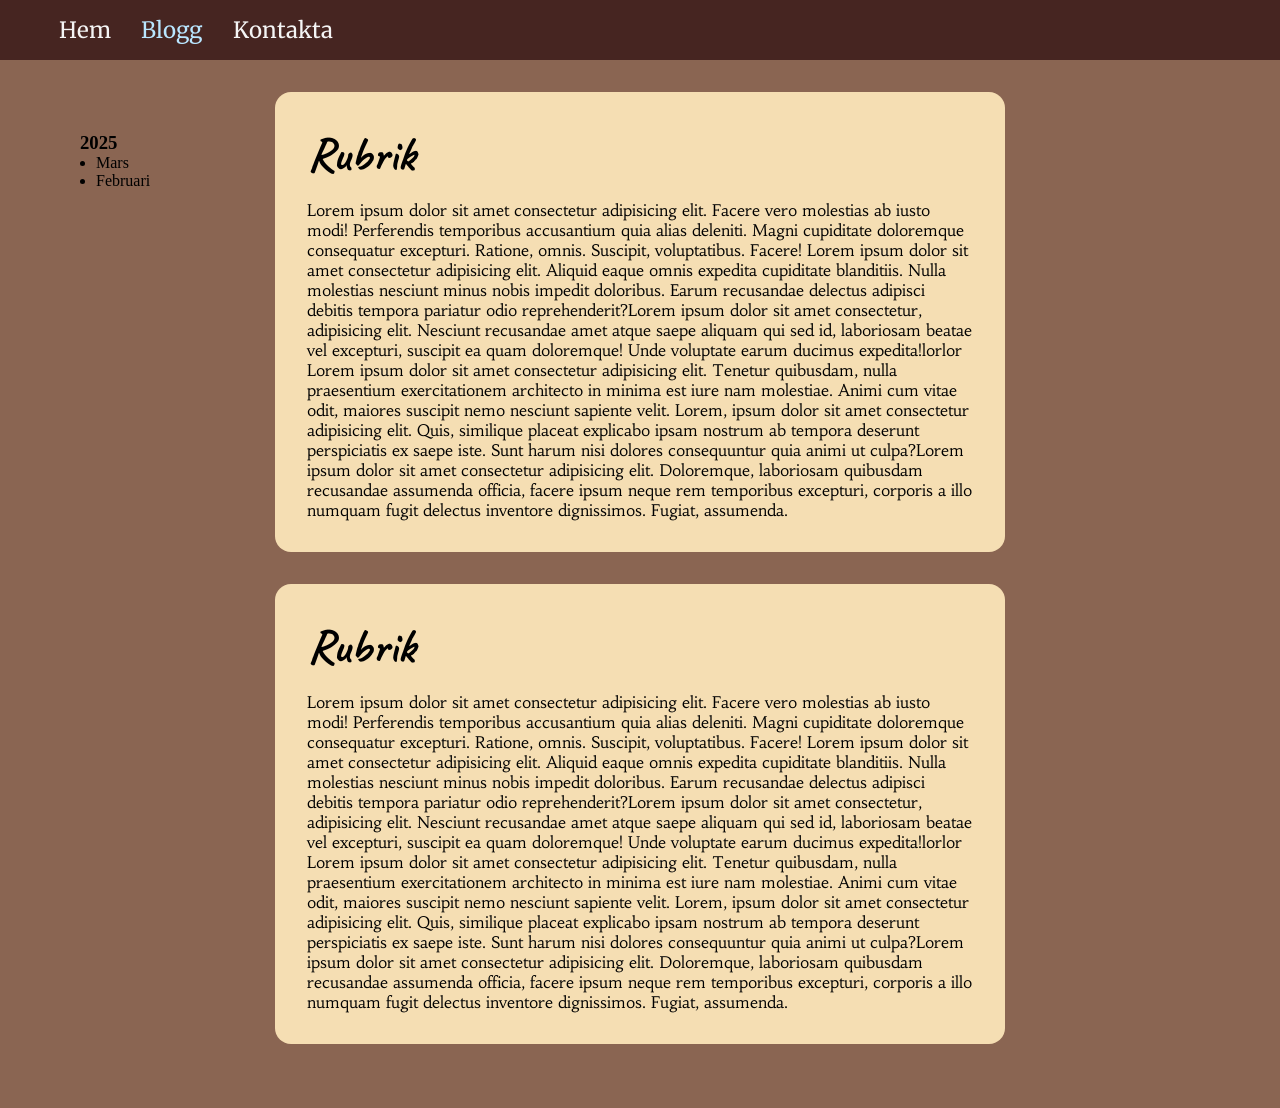
==== blogg.html @ 3e74c356 "har lagt till margin och8 padding smat gjort en nav som är som aside fas till vänster" ====
<!DOCTYPE html>
<html lang="sv">

<head>
    <meta charset="UTF-8">
    <meta name="viewport" content="width=device-width, initial-scale=1.0">
    <title>Blogg</title>
    <link rel="stylesheet" href="style.css">
</head>

<body>
    <div class="container">
        <header>
            <nav>
                <a href="index.html">Hem</a>
                <a class="active" href="blogg.html">Blogg</a>
                <a href="kontakta.html">Kontakta</a>
            </nav>
        </header>
        <main>
            <article>
                <h2>Rubrik</h2>
                <p>Lorem ipsum dolor sit amet consectetur adipisicing elit. Facere vero molestias ab iusto modi!
                    Perferendis temporibus accusantium quia alias deleniti. Magni cupiditate doloremque consequatur
                    excepturi. Ratione, omnis. Suscipit, voluptatibus. Facere! Lorem ipsum dolor sit amet consectetur
                    adipisicing elit. Aliquid eaque omnis expedita cupiditate blanditiis. Nulla molestias nesciunt minus
                    nobis impedit doloribus. Earum recusandae delectus adipisci debitis tempora pariatur odio
                    reprehenderit?Lorem ipsum dolor sit amet consectetur, adipisicing elit. Nesciunt recusandae amet
                    atque saepe aliquam qui sed id, laboriosam beatae vel excepturi, suscipit ea quam doloremque! Unde
                    voluptate earum ducimus expedita!lorlor Lorem ipsum dolor sit amet consectetur adipisicing elit.
                    Tenetur quibusdam, nulla praesentium exercitationem architecto in minima est iure nam molestiae.
                    Animi cum vitae odit, maiores suscipit nemo nesciunt sapiente velit. Lorem, ipsum dolor sit amet
                    consectetur adipisicing elit. Quis, similique placeat explicabo ipsam nostrum ab tempora deserunt
                    perspiciatis ex saepe iste. Sunt harum nisi dolores consequuntur quia animi ut culpa?Lorem ipsum
                    dolor sit amet consectetur adipisicing elit. Doloremque, laboriosam quibusdam recusandae assumenda
                    officia, facere ipsum neque rem temporibus excepturi, corporis a illo numquam fugit delectus
                    inventore dignissimos. Fugiat, assumenda.</p>
            </article>
            <article>
                <h2>Rubrik</h2>
                <p>Lorem ipsum dolor sit amet consectetur adipisicing elit. Facere vero molestias ab iusto modi!
                    Perferendis temporibus accusantium quia alias deleniti. Magni cupiditate doloremque consequatur
                    excepturi. Ratione, omnis. Suscipit, voluptatibus. Facere! Lorem ipsum dolor sit amet consectetur
                    adipisicing elit. Aliquid eaque omnis expedita cupiditate blanditiis. Nulla molestias nesciunt minus
                    nobis impedit doloribus. Earum recusandae delectus adipisci debitis tempora pariatur odio
                    reprehenderit?Lorem ipsum dolor sit amet consectetur, adipisicing elit. Nesciunt recusandae amet
                    atque saepe aliquam qui sed id, laboriosam beatae vel excepturi, suscipit ea quam doloremque! Unde
                    voluptate earum ducimus expedita!lorlor Lorem ipsum dolor sit amet consectetur adipisicing elit.
                    Tenetur quibusdam, nulla praesentium exercitationem architecto in minima est iure nam molestiae.
                    Animi cum vitae odit, maiores suscipit nemo nesciunt sapiente velit. Lorem, ipsum dolor sit amet
                    consectetur adipisicing elit. Quis, similique placeat explicabo ipsam nostrum ab tempora deserunt
                    perspiciatis ex saepe iste. Sunt harum nisi dolores consequuntur quia animi ut culpa?Lorem ipsum
                    dolor sit amet consectetur adipisicing elit. Doloremque, laboriosam quibusdam recusandae assumenda
                    officia, facere ipsum neque rem temporibus excepturi, corporis a illo numquam fugit delectus
                    inventore dignissimos. Fugiat, assumenda.</p>
            </article>
        </main>
        <nav class="leftSidePanel">
            <h3>2025</h3>
            <ul>
                <li>Mars</li>
                <li>Februari</li>
            </ul>
        </nav>
        <aside>

        </aside>
    </div>
</body>

</html>
---- style.css ----
@import url('https://fonts.googleapis.com/css2?family=Caveat:wght@400..700&family=Habibi&family=Merriweather:ital,opsz,wght@0,18..144,300..900;1,18..144,300..900&display=swap');
/* Enkel CSS-reset */
html {
    box-sizing: border-box;
}
*,
*:before,
*:after {
    box-sizing: inherit;
}
body,
h1,
h2,
h3,
h4,
h5,
h6,
p,
ul {
    margin: 0;
    padding: 0;
}
img{
    width: 100%;
}
:root {
    --icy-blue: #b9e6ffff;
    --toffee-brown: #8a6552ff;
    --vanilla-custard: #f6e3a2ff;
    --espresso: #462521ff;
    --emerald: #2fbf71ff;
}
body{
    background-color: var(--toffee-brown);
}
.container{
    display: grid;
    gap: 2rem;
    grid-template-columns: 1fr 3fr 1fr;
    grid-template-areas: 
    "header header header"
    "leftSidePanel content rightSidePanel"
    "footer footer footer"
    ;
}
header{
    background-color: var(--espresso);
    grid-area: header;
    position: sticky;
    top: 0;
}
header h1{
    font-size: 5em;
}
header nav{
    margin-left: 2rem;
    margin-bottom: 1rem;
    padding-top: 1rem;
}
header nav a{
    text-decoration: none; 
    font-family: "Merriweather", serif;
    margin-left: 1.67rem;
    font-size: 1.4rem;
    color: whitesmoke
}
header nav a.active{
    color: var(--icy-blue);
}
main{
    grid-area: content;
    font-family: "Habibi", serif;
}
main article{
    padding: 2rem;
    background-color: wheat;
    margin-bottom: 2rem;
    border-radius: 1rem;
}
main article h2{
    font-size: 3em;
    font-family: "Caveat", cursive;
    margin-bottom: 1rem;
}
main article p{

}
main figure img{
    width: 50%;
}
main figure figcaption{
    
}
main p{
    
}
nav.leftSidePanel{
    margin-top: 2.5rem;
    grid-area: leftSidePanel;
    margin-left: 5rem;
}
nav ul{

}
nav ul li{
    margin-left: 1rem;
}   
aside{
    grid-area: rightSidePanel;
}

footer{
    grid-area: footer;
    background-color: var(--espresso);
    padding: 5rem;
}
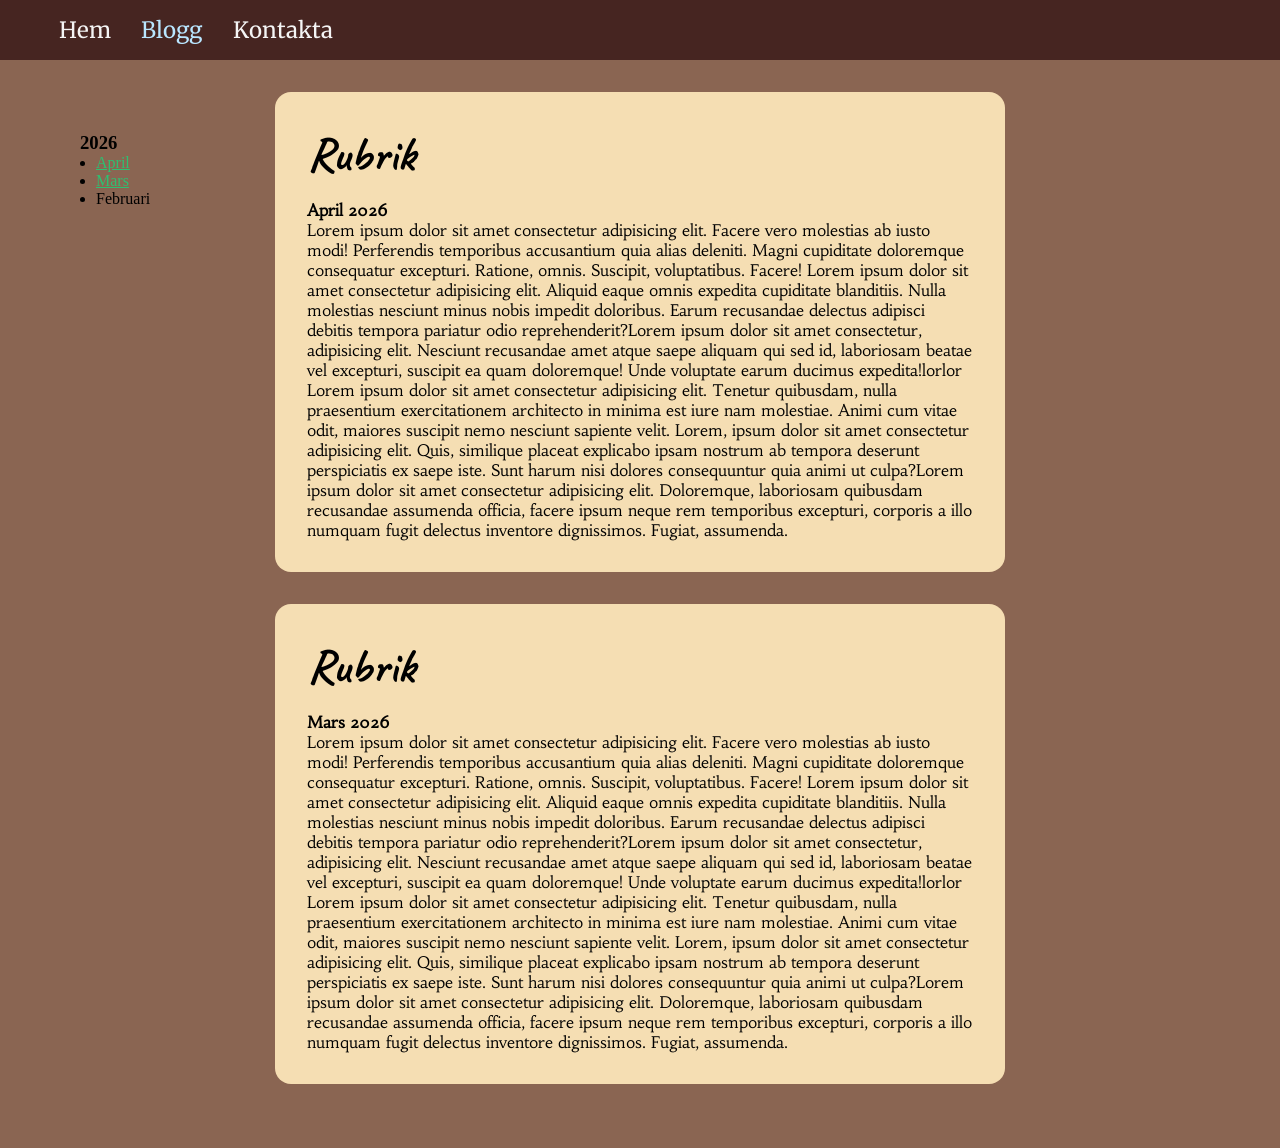
==== commit c6ff84c3: "jag har gjort kontakt sidan bätre samt gjort java script" ====
--- a/blogg.html
+++ b/blogg.html
@@ -20,6 +20,7 @@
         <main>
             <article>
                 <h2>Rubrik</h2>
+                <h4>April 2026</h4>
                 <p>Lorem ipsum dolor sit amet consectetur adipisicing elit. Facere vero molestias ab iusto modi!
                     Perferendis temporibus accusantium quia alias deleniti. Magni cupiditate doloremque consequatur
                     excepturi. Ratione, omnis. Suscipit, voluptatibus. Facere! Lorem ipsum dolor sit amet consectetur
@@ -36,8 +37,9 @@
                     officia, facere ipsum neque rem temporibus excepturi, corporis a illo numquam fugit delectus
                     inventore dignissimos. Fugiat, assumenda.</p>
             </article>
-            <article>
+            <article id="Mars-2026">
                 <h2>Rubrik</h2>
+                <h4>Mars 2026</h4>
                 <p>Lorem ipsum dolor sit amet consectetur adipisicing elit. Facere vero molestias ab iusto modi!
                     Perferendis temporibus accusantium quia alias deleniti. Magni cupiditate doloremque consequatur
                     excepturi. Ratione, omnis. Suscipit, voluptatibus. Facere! Lorem ipsum dolor sit amet consectetur
@@ -56,9 +58,10 @@
             </article>
         </main>
         <nav class="leftSidePanel">
-            <h3>2025</h3>
+            <h3>2026</h3>
             <ul>
-                <li>Mars</li>
+                <li><a href="#April-2026">April</a></li>
+                <li><a href="#Mars-2026">Mars</a></li>
                 <li>Februari</li>
             </ul>
         </nav>
--- a/style.css
+++ b/style.css
@@ -29,6 +29,9 @@
     --vanilla-custard: #f6e3a2ff;
     --espresso: #462521ff;
     --emerald: #2fbf71ff;
+}
+html {
+  scroll-padding-top: 4rem;
 }
 body{
     background-color: var(--toffee-brown);
@@ -83,13 +86,32 @@
     margin-bottom: 1rem;
 }
 main article p{
-
+    
+}
+main h1{
+    text-align: center;
+    margin-bottom: 1rem;
+}
+main .columns{
+    display: flex;
+    text-align: center;
+    gap: 5rem;
+}
+main figure{
+    background-color: wheat;
+    padding: 1rem;
+    border-radius: 1rem;
 }
 main figure img{
-    width: 50%;
+    width: 15rem;
+    margin-bottom: 1rem; 
 }
-main figure figcaption{
-    
+main figure p{
+    font-family: "Merriweather", serif;
+}
+main figure p a{
+    text-decoration: none;
+    color: black;
 }
 main p{
     
@@ -105,6 +127,12 @@
 nav ul li{
     margin-left: 1rem;
 }   
+nav ul li a:link{
+    color: var(--emerald);
+}
+nav ul li a:visited{
+    color: var(--icy-blue);
+}
 aside{
     grid-area: rightSidePanel;
 }
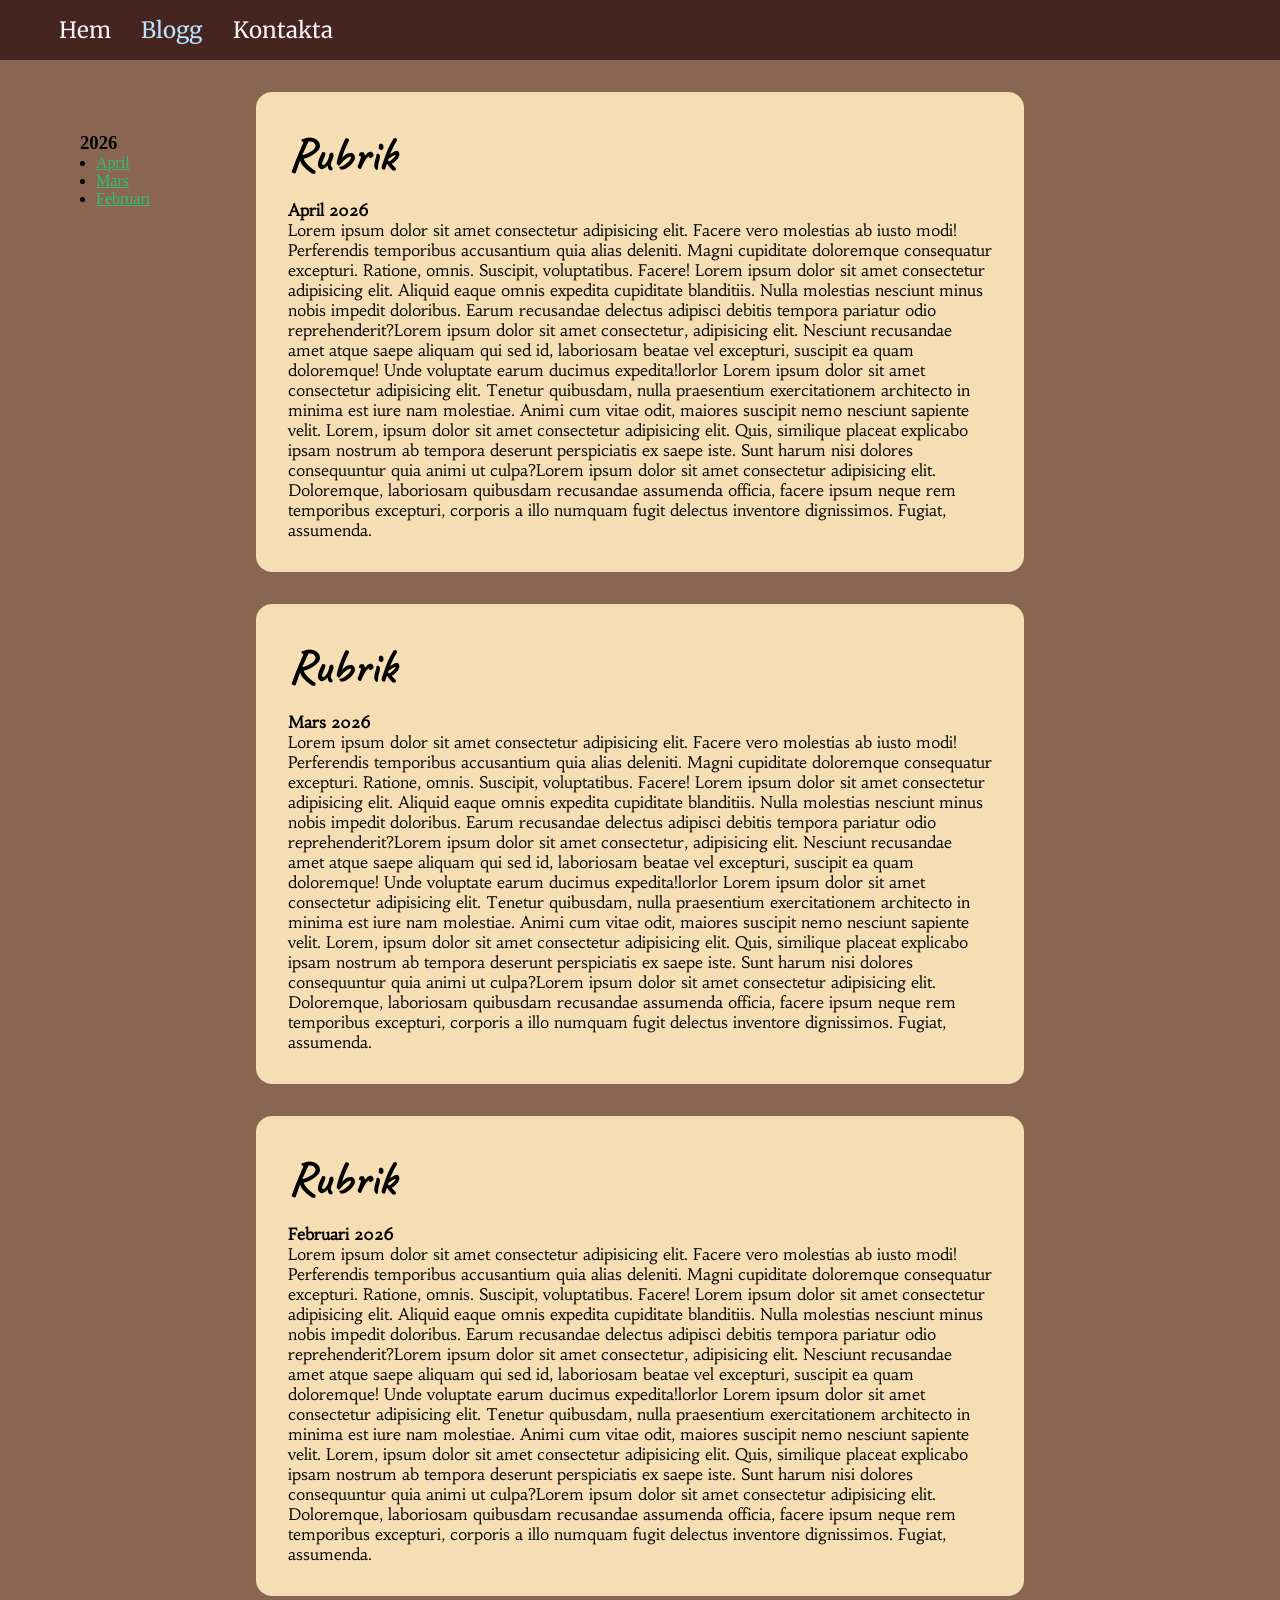
==== commit 084f56e8: "fixat responsiv layout" ====
--- a/blogg.html
+++ b/blogg.html
@@ -56,13 +56,32 @@
                     officia, facere ipsum neque rem temporibus excepturi, corporis a illo numquam fugit delectus
                     inventore dignissimos. Fugiat, assumenda.</p>
             </article>
+            <article id="Februari-2026">
+                <h2>Rubrik</h2>
+                <h4>Februari 2026</h4>
+                <p>Lorem ipsum dolor sit amet consectetur adipisicing elit. Facere vero molestias ab iusto modi!
+                    Perferendis temporibus accusantium quia alias deleniti. Magni cupiditate doloremque consequatur
+                    excepturi. Ratione, omnis. Suscipit, voluptatibus. Facere! Lorem ipsum dolor sit amet consectetur
+                    adipisicing elit. Aliquid eaque omnis expedita cupiditate blanditiis. Nulla molestias nesciunt minus
+                    nobis impedit doloribus. Earum recusandae delectus adipisci debitis tempora pariatur odio
+                    reprehenderit?Lorem ipsum dolor sit amet consectetur, adipisicing elit. Nesciunt recusandae amet
+                    atque saepe aliquam qui sed id, laboriosam beatae vel excepturi, suscipit ea quam doloremque! Unde
+                    voluptate earum ducimus expedita!lorlor Lorem ipsum dolor sit amet consectetur adipisicing elit.
+                    Tenetur quibusdam, nulla praesentium exercitationem architecto in minima est iure nam molestiae.
+                    Animi cum vitae odit, maiores suscipit nemo nesciunt sapiente velit. Lorem, ipsum dolor sit amet
+                    consectetur adipisicing elit. Quis, similique placeat explicabo ipsam nostrum ab tempora deserunt
+                    perspiciatis ex saepe iste. Sunt harum nisi dolores consequuntur quia animi ut culpa?Lorem ipsum
+                    dolor sit amet consectetur adipisicing elit. Doloremque, laboriosam quibusdam recusandae assumenda
+                    officia, facere ipsum neque rem temporibus excepturi, corporis a illo numquam fugit delectus
+                    inventore dignissimos. Fugiat, assumenda.</p>
+            </article>
         </main>
         <nav class="leftSidePanel">
             <h3>2026</h3>
             <ul>
                 <li><a href="#April-2026">April</a></li>
                 <li><a href="#Mars-2026">Mars</a></li>
-                <li>Februari</li>
+                <li><a href="#Februari-2026">Februari</a></li>
             </ul>
         </nav>
         <aside>
--- a/style.css
+++ b/style.css
@@ -31,39 +31,63 @@
     --emerald: #2fbf71ff;
 }
 html {
-  scroll-padding-top: 4rem;
+    scroll-padding-top: 4rem;
 }
 body{
     background-color: var(--toffee-brown);
 }
 .container{
     display: grid;
-    gap: 2rem;
-    grid-template-columns: 1fr 3fr 1fr;
+    grid-template-columns: 1fr;
     grid-template-areas: 
-    "header header header"
-    "leftSidePanel content rightSidePanel"
-    "footer footer footer"
-    ;
+    "header"
+    "leftSidePanel"
+    "content" /*rightSidePanel behövs inte på mobil */
+    "footer";
+}
+@media (min-width: 768px){
+    .container{
+        display: grid;
+        grid-template-columns: 1fr 4fr 1fr;
+        grid-template-areas: 
+        "header header header"
+        "leftSidePanel content rightSidePanel"
+        "footer footer footer";
+    }
+    main .columns{
+        overflow: hidden;
+    }
+}
+@media (min-width: 1024px) {
+    .container {
+        display: grid;
+        grid-template-columns: 1fr 3fr 1fr;
+        grid-template-areas:
+        "header header header"
+        "leftSidePanel content rightSidePanel"
+        "footer footer footer";
+    }
+    main .columns{
+        overflow: hidden;
+    }
 }
 header{
     background-color: var(--espresso);
     grid-area: header;
     position: sticky;
     top: 0;
-}
-header h1{
-    font-size: 5em;
+    margin-bottom: 2rem;
+    padding-top: 1rem;
+    padding-bottom: 1rem;
 }
 header nav{
     margin-left: 2rem;
-    margin-bottom: 1rem;
-    padding-top: 1rem;
 }
 header nav a{
     text-decoration: none; 
     font-family: "Merriweather", serif;
     margin-left: 1.67rem;
+    margin-top: -1rem;
     font-size: 1.4rem;
     color: whitesmoke
 }
@@ -89,32 +113,43 @@
     
 }
 main h1{
+    padding: 1rem 0 1rem 0;;
+    background-color: wheat;
     text-align: center;
     margin-bottom: 1rem;
+    margin-left: 5.25%;
+    width: 90%;
+    border-radius: 1rem;
+    border: 0.2rem black solid;
 }
 main .columns{
     display: flex;
-    text-align: center;
-    gap: 5rem;
+    flex-wrap: wrap;
 }
-main figure{
+main .columns figure{
+    border: 0.2rem solid black;
     background-color: wheat;
     padding: 1rem;
     border-radius: 1rem;
+    text-align: center;
+    flex: 1 1 0;
+    min-width: 35%;
 }
-main figure img{
-    width: 15rem;
-    margin-bottom: 1rem; 
+main .columns figure img{
+    width: 50%;
+    margin-bottom: 1rem;
 }
-main figure p{
+main .columns figure p{
     font-family: "Merriweather", serif;
 }
-main figure p a{
+main .columns figure p a{
     text-decoration: none;
     color: black;
 }
 main p{
-    
+    width: 100%;
+    width: auto;    
+    word-break: break-word
 }
 nav.leftSidePanel{
     margin-top: 2.5rem;
@@ -136,7 +171,6 @@
 aside{
     grid-area: rightSidePanel;
 }
-
 footer{
     grid-area: footer;
     background-color: var(--espresso);
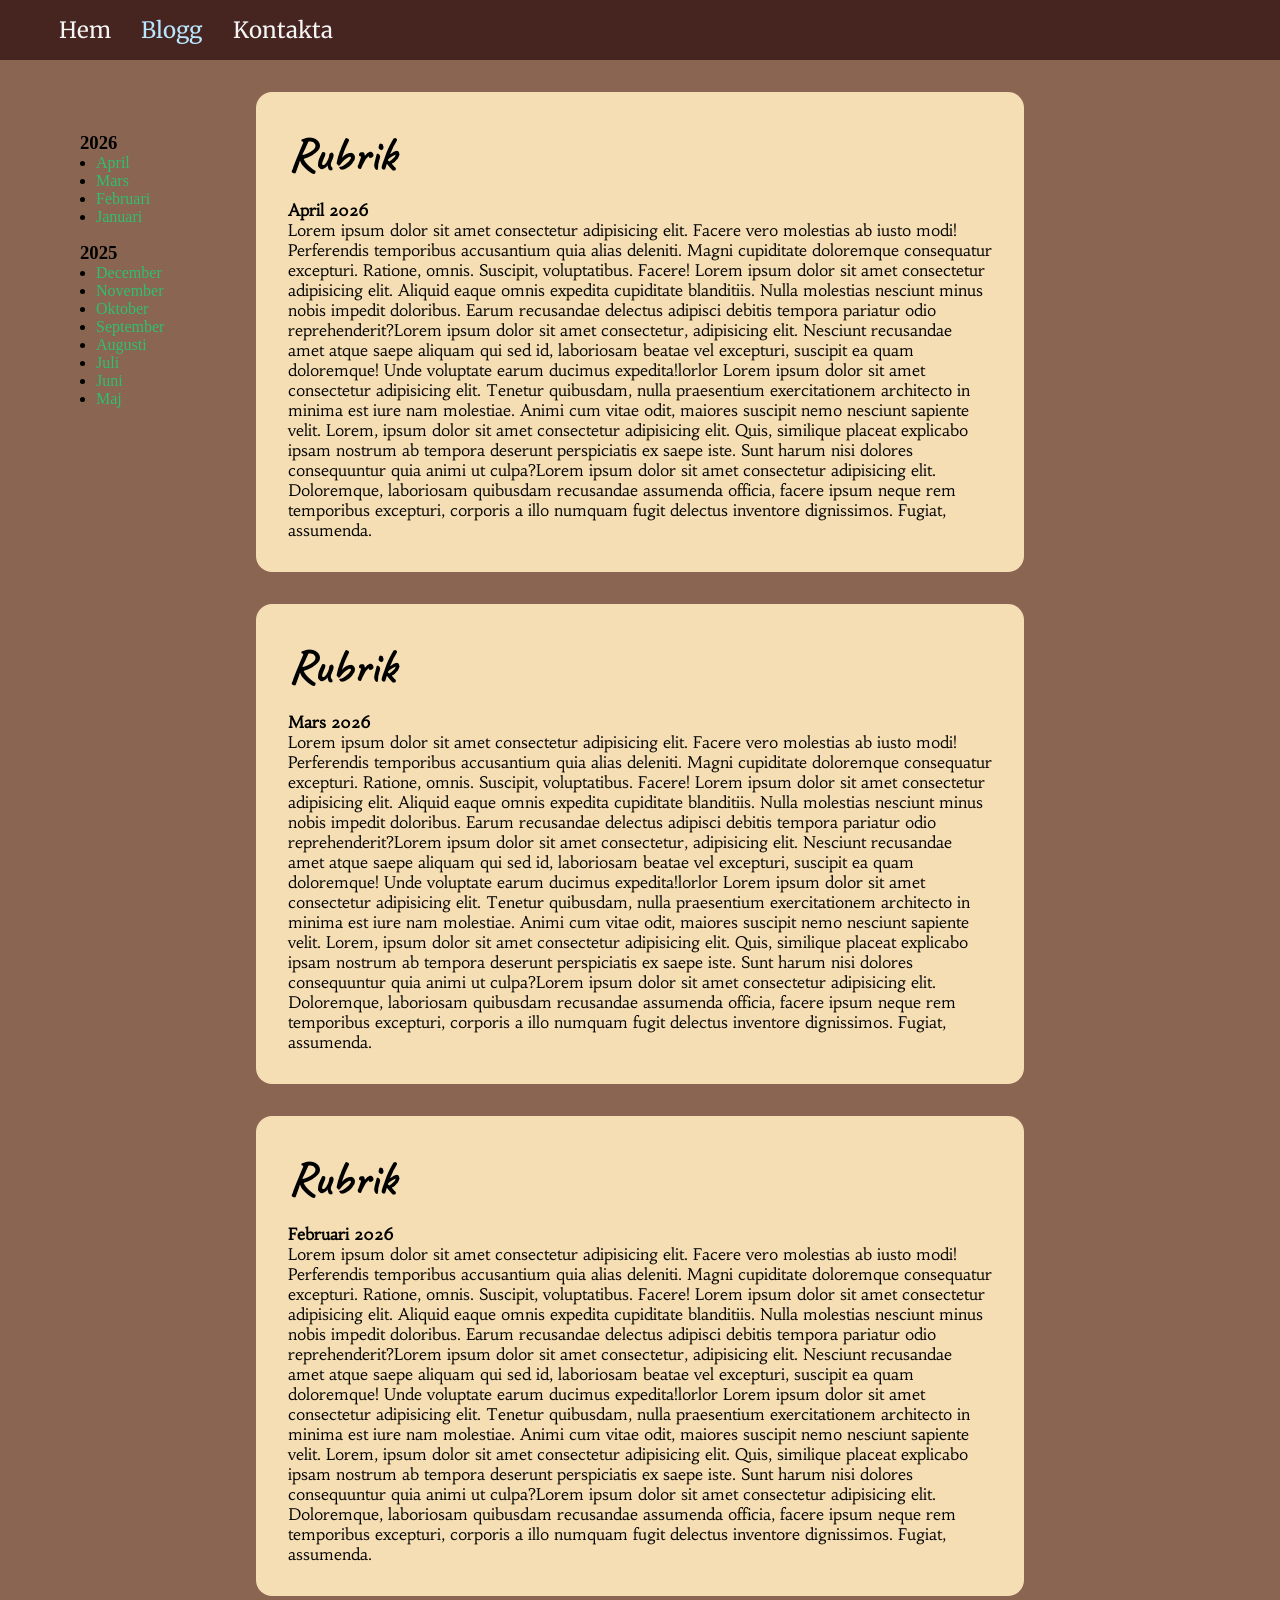
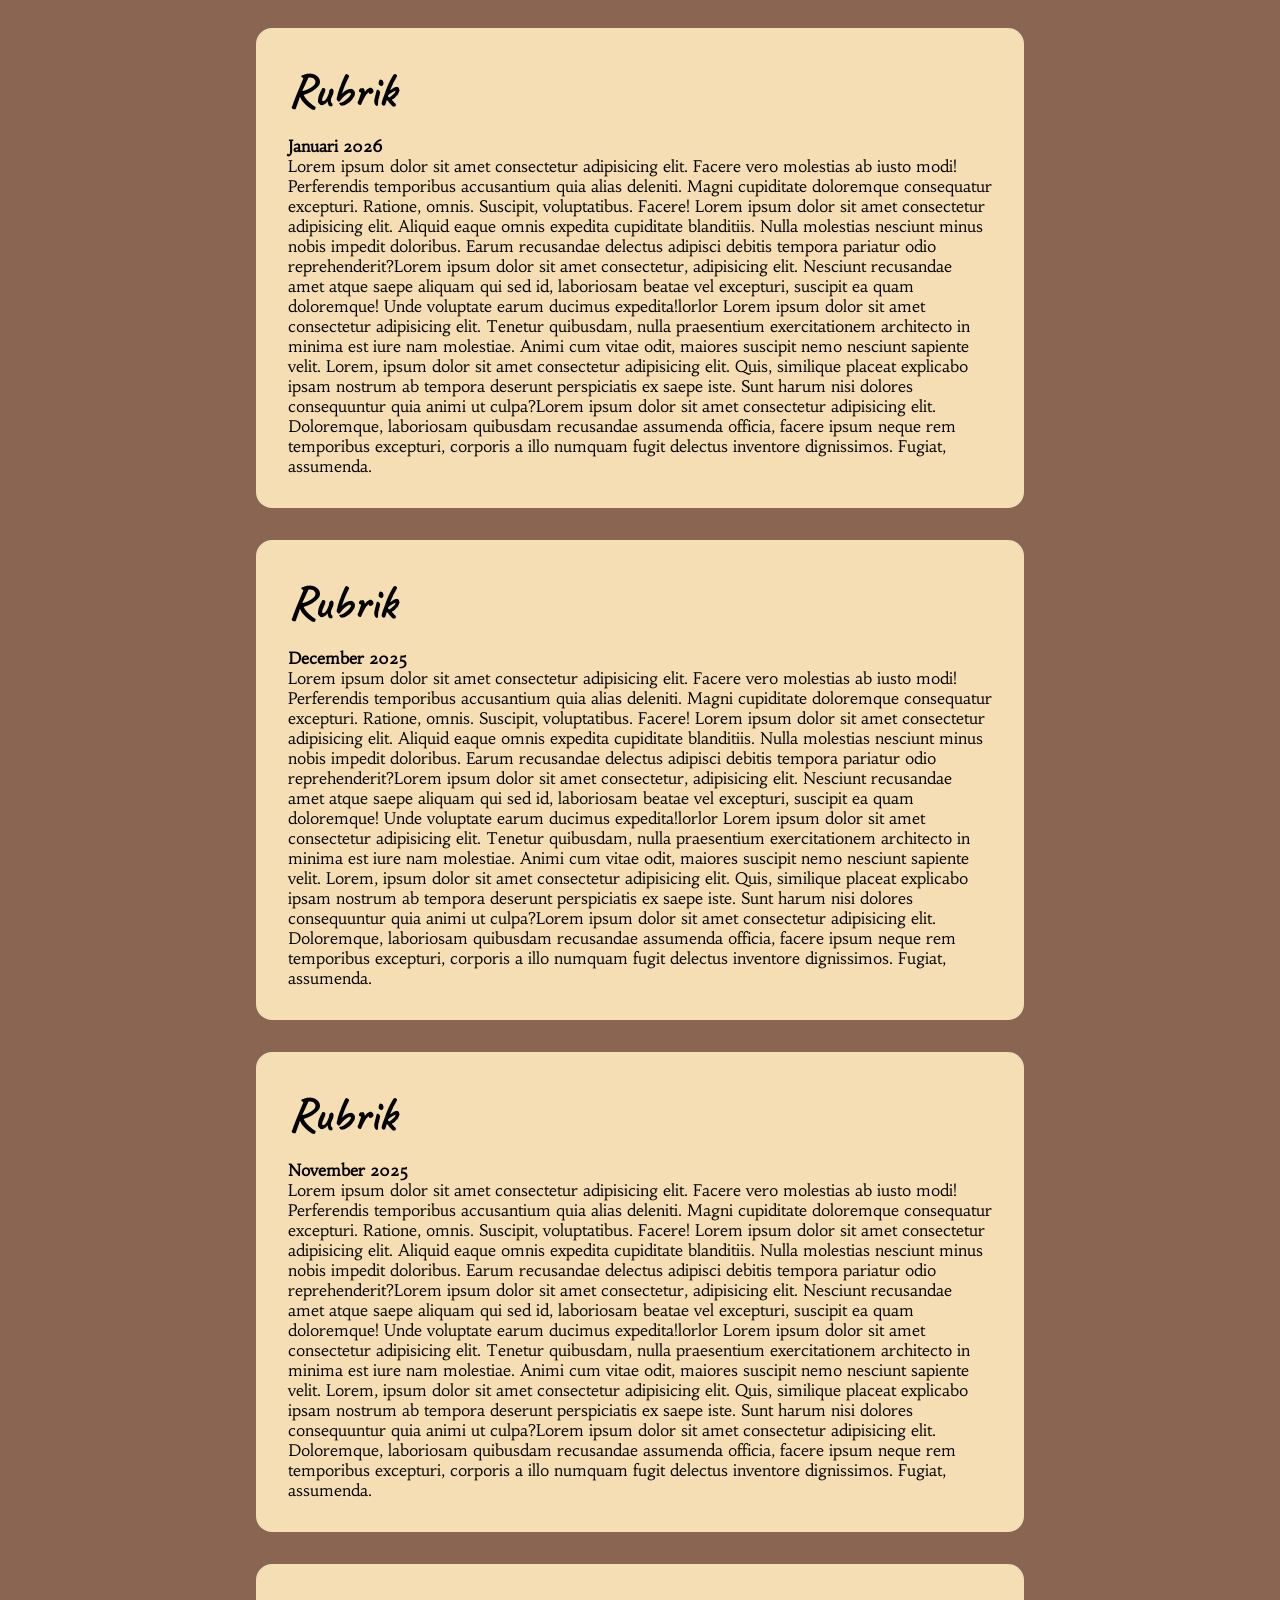
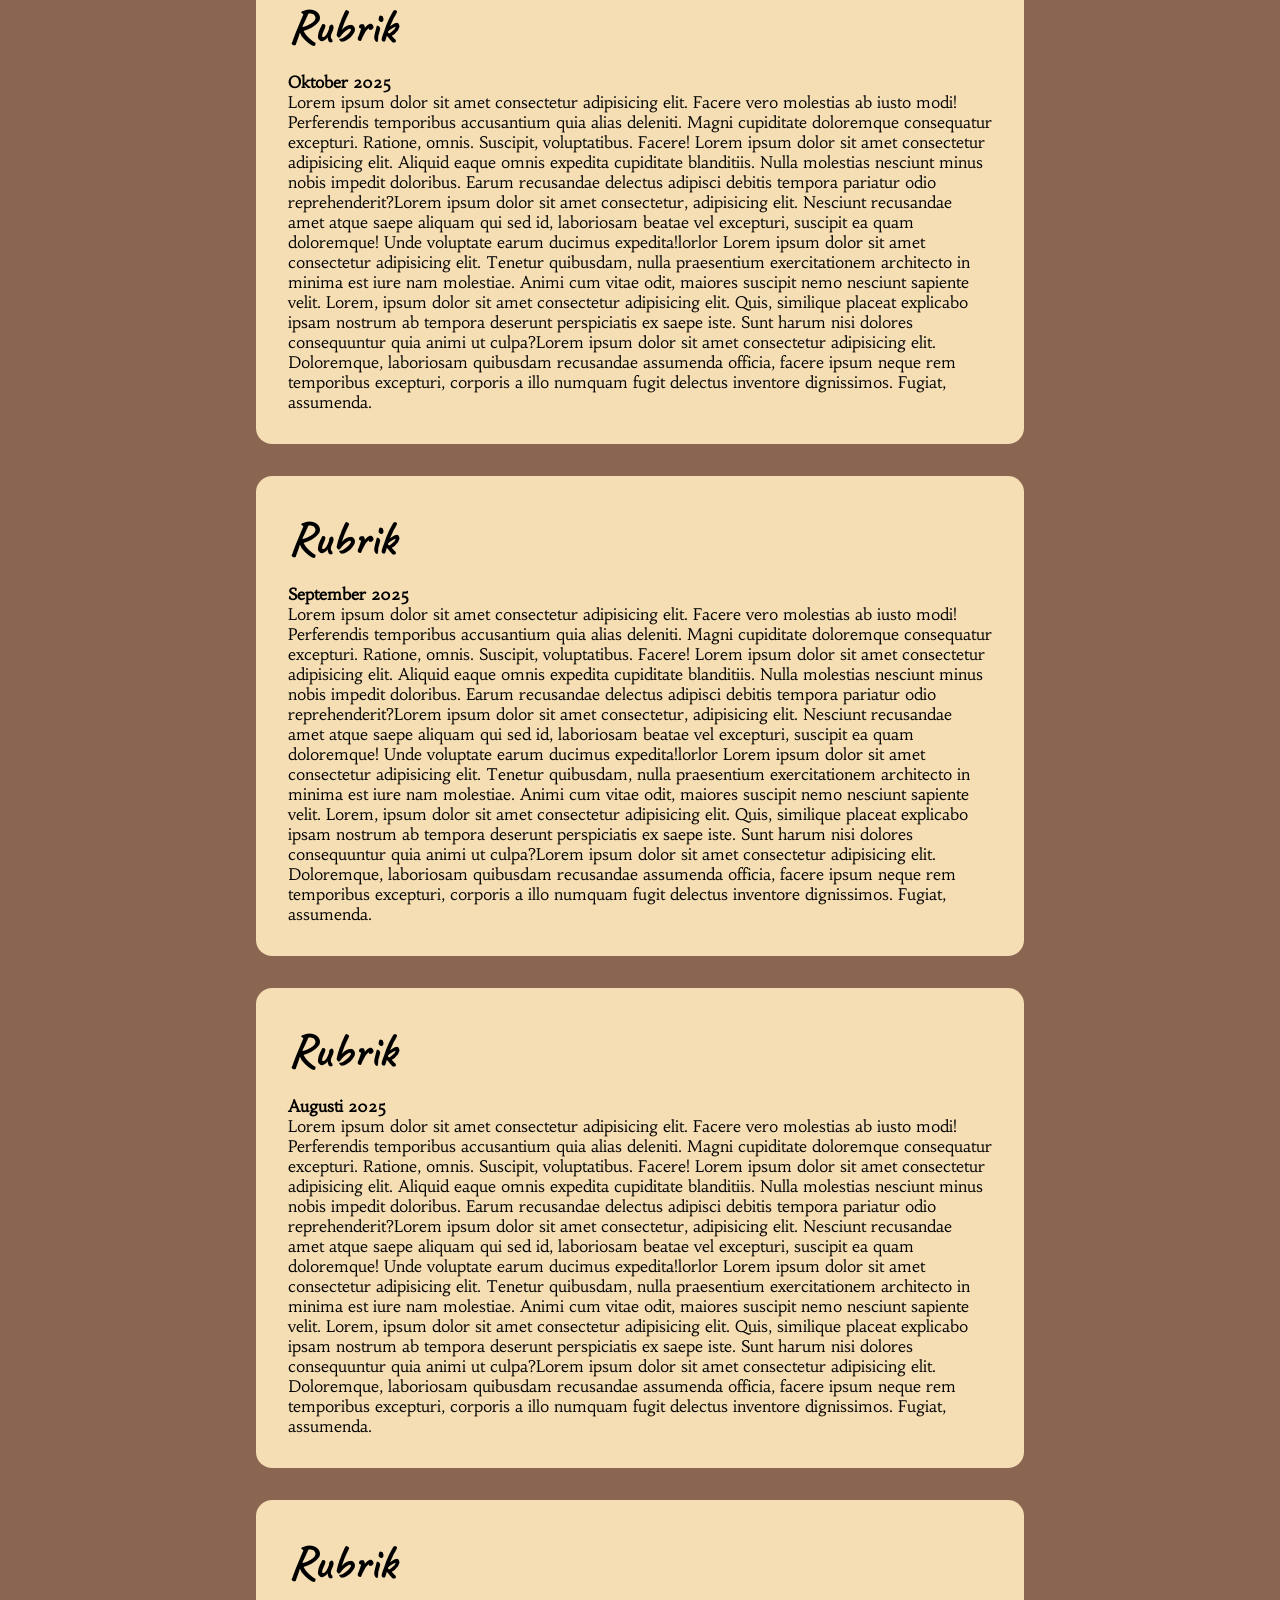
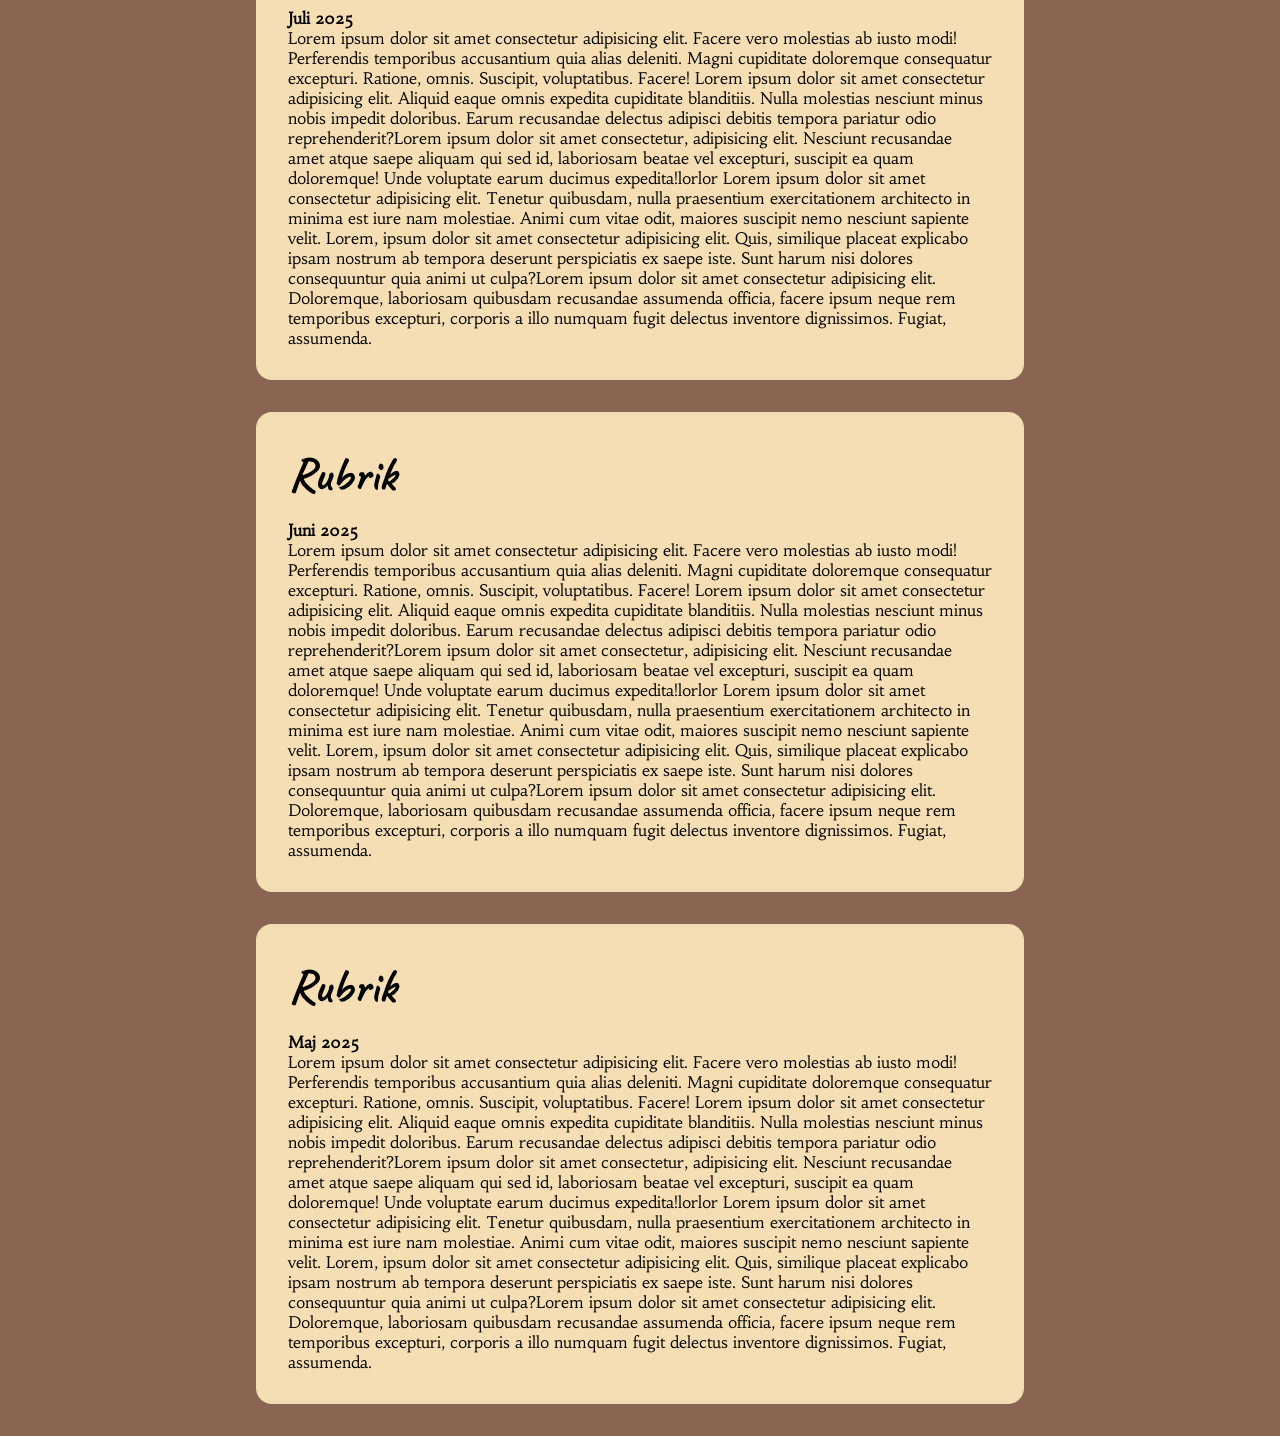
==== commit 7ec7c293: "fixat med kontakt tiden och lagt till lite med blogg sidan så det ser bättre ut" ====
--- a/blogg.html
+++ b/blogg.html
@@ -75,13 +75,196 @@
                     officia, facere ipsum neque rem temporibus excepturi, corporis a illo numquam fugit delectus
                     inventore dignissimos. Fugiat, assumenda.</p>
             </article>
+            <article id="Januari-2026">
+                <h2>Rubrik</h2>
+                <h4>Januari 2026</h4>
+                <p>Lorem ipsum dolor sit amet consectetur adipisicing elit. Facere vero molestias ab iusto modi!
+                    Perferendis temporibus accusantium quia alias deleniti. Magni cupiditate doloremque consequatur
+                    excepturi. Ratione, omnis. Suscipit, voluptatibus. Facere! Lorem ipsum dolor sit amet consectetur
+                    adipisicing elit. Aliquid eaque omnis expedita cupiditate blanditiis. Nulla molestias nesciunt minus
+                    nobis impedit doloribus. Earum recusandae delectus adipisci debitis tempora pariatur odio
+                    reprehenderit?Lorem ipsum dolor sit amet consectetur, adipisicing elit. Nesciunt recusandae amet
+                    atque saepe aliquam qui sed id, laboriosam beatae vel excepturi, suscipit ea quam doloremque! Unde
+                    voluptate earum ducimus expedita!lorlor Lorem ipsum dolor sit amet consectetur adipisicing elit.
+                    Tenetur quibusdam, nulla praesentium exercitationem architecto in minima est iure nam molestiae.
+                    Animi cum vitae odit, maiores suscipit nemo nesciunt sapiente velit. Lorem, ipsum dolor sit amet
+                    consectetur adipisicing elit. Quis, similique placeat explicabo ipsam nostrum ab tempora deserunt
+                    perspiciatis ex saepe iste. Sunt harum nisi dolores consequuntur quia animi ut culpa?Lorem ipsum
+                    dolor sit amet consectetur adipisicing elit. Doloremque, laboriosam quibusdam recusandae assumenda
+                    officia, facere ipsum neque rem temporibus excepturi, corporis a illo numquam fugit delectus
+                    inventore dignissimos. Fugiat, assumenda.</p>
+            </article>
+            <article id="December-2025">
+                <h2>Rubrik</h2>
+                <h4>December 2025</h4>
+                <p>Lorem ipsum dolor sit amet consectetur adipisicing elit. Facere vero molestias ab iusto modi!
+                    Perferendis temporibus accusantium quia alias deleniti. Magni cupiditate doloremque consequatur
+                    excepturi. Ratione, omnis. Suscipit, voluptatibus. Facere! Lorem ipsum dolor sit amet consectetur
+                    adipisicing elit. Aliquid eaque omnis expedita cupiditate blanditiis. Nulla molestias nesciunt minus
+                    nobis impedit doloribus. Earum recusandae delectus adipisci debitis tempora pariatur odio
+                    reprehenderit?Lorem ipsum dolor sit amet consectetur, adipisicing elit. Nesciunt recusandae amet
+                    atque saepe aliquam qui sed id, laboriosam beatae vel excepturi, suscipit ea quam doloremque! Unde
+                    voluptate earum ducimus expedita!lorlor Lorem ipsum dolor sit amet consectetur adipisicing elit.
+                    Tenetur quibusdam, nulla praesentium exercitationem architecto in minima est iure nam molestiae.
+                    Animi cum vitae odit, maiores suscipit nemo nesciunt sapiente velit. Lorem, ipsum dolor sit amet
+                    consectetur adipisicing elit. Quis, similique placeat explicabo ipsam nostrum ab tempora deserunt
+                    perspiciatis ex saepe iste. Sunt harum nisi dolores consequuntur quia animi ut culpa?Lorem ipsum
+                    dolor sit amet consectetur adipisicing elit. Doloremque, laboriosam quibusdam recusandae assumenda
+                    officia, facere ipsum neque rem temporibus excepturi, corporis a illo numquam fugit delectus
+                    inventore dignissimos. Fugiat, assumenda.</p>
+            </article>
+            <article id="November-2025">
+                <h2>Rubrik</h2>
+                <h4>November 2025</h4>
+                <p>Lorem ipsum dolor sit amet consectetur adipisicing elit. Facere vero molestias ab iusto modi!
+                    Perferendis temporibus accusantium quia alias deleniti. Magni cupiditate doloremque consequatur
+                    excepturi. Ratione, omnis. Suscipit, voluptatibus. Facere! Lorem ipsum dolor sit amet consectetur
+                    adipisicing elit. Aliquid eaque omnis expedita cupiditate blanditiis. Nulla molestias nesciunt minus
+                    nobis impedit doloribus. Earum recusandae delectus adipisci debitis tempora pariatur odio
+                    reprehenderit?Lorem ipsum dolor sit amet consectetur, adipisicing elit. Nesciunt recusandae amet
+                    atque saepe aliquam qui sed id, laboriosam beatae vel excepturi, suscipit ea quam doloremque! Unde
+                    voluptate earum ducimus expedita!lorlor Lorem ipsum dolor sit amet consectetur adipisicing elit.
+                    Tenetur quibusdam, nulla praesentium exercitationem architecto in minima est iure nam molestiae.
+                    Animi cum vitae odit, maiores suscipit nemo nesciunt sapiente velit. Lorem, ipsum dolor sit amet
+                    consectetur adipisicing elit. Quis, similique placeat explicabo ipsam nostrum ab tempora deserunt
+                    perspiciatis ex saepe iste. Sunt harum nisi dolores consequuntur quia animi ut culpa?Lorem ipsum
+                    dolor sit amet consectetur adipisicing elit. Doloremque, laboriosam quibusdam recusandae assumenda
+                    officia, facere ipsum neque rem temporibus excepturi, corporis a illo numquam fugit delectus
+                    inventore dignissimos. Fugiat, assumenda.</p>
+            </article>
+            <article id="Oktober-2025">
+                <h2>Rubrik</h2>
+                <h4>Oktober 2025</h4>
+                <p>Lorem ipsum dolor sit amet consectetur adipisicing elit. Facere vero molestias ab iusto modi!
+                    Perferendis temporibus accusantium quia alias deleniti. Magni cupiditate doloremque consequatur
+                    excepturi. Ratione, omnis. Suscipit, voluptatibus. Facere! Lorem ipsum dolor sit amet consectetur
+                    adipisicing elit. Aliquid eaque omnis expedita cupiditate blanditiis. Nulla molestias nesciunt minus
+                    nobis impedit doloribus. Earum recusandae delectus adipisci debitis tempora pariatur odio
+                    reprehenderit?Lorem ipsum dolor sit amet consectetur, adipisicing elit. Nesciunt recusandae amet
+                    atque saepe aliquam qui sed id, laboriosam beatae vel excepturi, suscipit ea quam doloremque! Unde
+                    voluptate earum ducimus expedita!lorlor Lorem ipsum dolor sit amet consectetur adipisicing elit.
+                    Tenetur quibusdam, nulla praesentium exercitationem architecto in minima est iure nam molestiae.
+                    Animi cum vitae odit, maiores suscipit nemo nesciunt sapiente velit. Lorem, ipsum dolor sit amet
+                    consectetur adipisicing elit. Quis, similique placeat explicabo ipsam nostrum ab tempora deserunt
+                    perspiciatis ex saepe iste. Sunt harum nisi dolores consequuntur quia animi ut culpa?Lorem ipsum
+                    dolor sit amet consectetur adipisicing elit. Doloremque, laboriosam quibusdam recusandae assumenda
+                    officia, facere ipsum neque rem temporibus excepturi, corporis a illo numquam fugit delectus
+                    inventore dignissimos. Fugiat, assumenda.</p>
+            </article>
+            <article id="September-2025">
+                <h2>Rubrik</h2>
+                <h4>September 2025</h4>
+                <p>Lorem ipsum dolor sit amet consectetur adipisicing elit. Facere vero molestias ab iusto modi!
+                    Perferendis temporibus accusantium quia alias deleniti. Magni cupiditate doloremque consequatur
+                    excepturi. Ratione, omnis. Suscipit, voluptatibus. Facere! Lorem ipsum dolor sit amet consectetur
+                    adipisicing elit. Aliquid eaque omnis expedita cupiditate blanditiis. Nulla molestias nesciunt minus
+                    nobis impedit doloribus. Earum recusandae delectus adipisci debitis tempora pariatur odio
+                    reprehenderit?Lorem ipsum dolor sit amet consectetur, adipisicing elit. Nesciunt recusandae amet
+                    atque saepe aliquam qui sed id, laboriosam beatae vel excepturi, suscipit ea quam doloremque! Unde
+                    voluptate earum ducimus expedita!lorlor Lorem ipsum dolor sit amet consectetur adipisicing elit.
+                    Tenetur quibusdam, nulla praesentium exercitationem architecto in minima est iure nam molestiae.
+                    Animi cum vitae odit, maiores suscipit nemo nesciunt sapiente velit. Lorem, ipsum dolor sit amet
+                    consectetur adipisicing elit. Quis, similique placeat explicabo ipsam nostrum ab tempora deserunt
+                    perspiciatis ex saepe iste. Sunt harum nisi dolores consequuntur quia animi ut culpa?Lorem ipsum
+                    dolor sit amet consectetur adipisicing elit. Doloremque, laboriosam quibusdam recusandae assumenda
+                    officia, facere ipsum neque rem temporibus excepturi, corporis a illo numquam fugit delectus
+                    inventore dignissimos. Fugiat, assumenda.</p>
+            </article>
+            <article id="Augusti-2025">
+                <h2>Rubrik</h2>
+                <h4>Augusti 2025</h4>
+                <p>Lorem ipsum dolor sit amet consectetur adipisicing elit. Facere vero molestias ab iusto modi!
+                    Perferendis temporibus accusantium quia alias deleniti. Magni cupiditate doloremque consequatur
+                    excepturi. Ratione, omnis. Suscipit, voluptatibus. Facere! Lorem ipsum dolor sit amet consectetur
+                    adipisicing elit. Aliquid eaque omnis expedita cupiditate blanditiis. Nulla molestias nesciunt minus
+                    nobis impedit doloribus. Earum recusandae delectus adipisci debitis tempora pariatur odio
+                    reprehenderit?Lorem ipsum dolor sit amet consectetur, adipisicing elit. Nesciunt recusandae amet
+                    atque saepe aliquam qui sed id, laboriosam beatae vel excepturi, suscipit ea quam doloremque! Unde
+                    voluptate earum ducimus expedita!lorlor Lorem ipsum dolor sit amet consectetur adipisicing elit.
+                    Tenetur quibusdam, nulla praesentium exercitationem architecto in minima est iure nam molestiae.
+                    Animi cum vitae odit, maiores suscipit nemo nesciunt sapiente velit. Lorem, ipsum dolor sit amet
+                    consectetur adipisicing elit. Quis, similique placeat explicabo ipsam nostrum ab tempora deserunt
+                    perspiciatis ex saepe iste. Sunt harum nisi dolores consequuntur quia animi ut culpa?Lorem ipsum
+                    dolor sit amet consectetur adipisicing elit. Doloremque, laboriosam quibusdam recusandae assumenda
+                    officia, facere ipsum neque rem temporibus excepturi, corporis a illo numquam fugit delectus
+                    inventore dignissimos. Fugiat, assumenda.</p>
+            </article>
+            <article id="Juli-2025">
+                <h2>Rubrik</h2>
+                <h4>Juli 2025</h4>
+                <p>Lorem ipsum dolor sit amet consectetur adipisicing elit. Facere vero molestias ab iusto modi!
+                    Perferendis temporibus accusantium quia alias deleniti. Magni cupiditate doloremque consequatur
+                    excepturi. Ratione, omnis. Suscipit, voluptatibus. Facere! Lorem ipsum dolor sit amet consectetur
+                    adipisicing elit. Aliquid eaque omnis expedita cupiditate blanditiis. Nulla molestias nesciunt minus
+                    nobis impedit doloribus. Earum recusandae delectus adipisci debitis tempora pariatur odio
+                    reprehenderit?Lorem ipsum dolor sit amet consectetur, adipisicing elit. Nesciunt recusandae amet
+                    atque saepe aliquam qui sed id, laboriosam beatae vel excepturi, suscipit ea quam doloremque! Unde
+                    voluptate earum ducimus expedita!lorlor Lorem ipsum dolor sit amet consectetur adipisicing elit.
+                    Tenetur quibusdam, nulla praesentium exercitationem architecto in minima est iure nam molestiae.
+                    Animi cum vitae odit, maiores suscipit nemo nesciunt sapiente velit. Lorem, ipsum dolor sit amet
+                    consectetur adipisicing elit. Quis, similique placeat explicabo ipsam nostrum ab tempora deserunt
+                    perspiciatis ex saepe iste. Sunt harum nisi dolores consequuntur quia animi ut culpa?Lorem ipsum
+                    dolor sit amet consectetur adipisicing elit. Doloremque, laboriosam quibusdam recusandae assumenda
+                    officia, facere ipsum neque rem temporibus excepturi, corporis a illo numquam fugit delectus
+                    inventore dignissimos. Fugiat, assumenda.</p>
+            </article>
+            <article id="Juni-2025">
+                <h2>Rubrik</h2>
+                <h4>Juni 2025</h4>
+                <p>Lorem ipsum dolor sit amet consectetur adipisicing elit. Facere vero molestias ab iusto modi!
+                    Perferendis temporibus accusantium quia alias deleniti. Magni cupiditate doloremque consequatur
+                    excepturi. Ratione, omnis. Suscipit, voluptatibus. Facere! Lorem ipsum dolor sit amet consectetur
+                    adipisicing elit. Aliquid eaque omnis expedita cupiditate blanditiis. Nulla molestias nesciunt minus
+                    nobis impedit doloribus. Earum recusandae delectus adipisci debitis tempora pariatur odio
+                    reprehenderit?Lorem ipsum dolor sit amet consectetur, adipisicing elit. Nesciunt recusandae amet
+                    atque saepe aliquam qui sed id, laboriosam beatae vel excepturi, suscipit ea quam doloremque! Unde
+                    voluptate earum ducimus expedita!lorlor Lorem ipsum dolor sit amet consectetur adipisicing elit.
+                    Tenetur quibusdam, nulla praesentium exercitationem architecto in minima est iure nam molestiae.
+                    Animi cum vitae odit, maiores suscipit nemo nesciunt sapiente velit. Lorem, ipsum dolor sit amet
+                    consectetur adipisicing elit. Quis, similique placeat explicabo ipsam nostrum ab tempora deserunt
+                    perspiciatis ex saepe iste. Sunt harum nisi dolores consequuntur quia animi ut culpa?Lorem ipsum
+                    dolor sit amet consectetur adipisicing elit. Doloremque, laboriosam quibusdam recusandae assumenda
+                    officia, facere ipsum neque rem temporibus excepturi, corporis a illo numquam fugit delectus
+                    inventore dignissimos. Fugiat, assumenda.</p>
+            </article>
+            <article id="Maj-2025">
+                <h2>Rubrik</h2>
+                <h4>Maj 2025</h4>
+                <p>Lorem ipsum dolor sit amet consectetur adipisicing elit. Facere vero molestias ab iusto modi!
+                    Perferendis temporibus accusantium quia alias deleniti. Magni cupiditate doloremque consequatur
+                    excepturi. Ratione, omnis. Suscipit, voluptatibus. Facere! Lorem ipsum dolor sit amet consectetur
+                    adipisicing elit. Aliquid eaque omnis expedita cupiditate blanditiis. Nulla molestias nesciunt minus
+                    nobis impedit doloribus. Earum recusandae delectus adipisci debitis tempora pariatur odio
+                    reprehenderit?Lorem ipsum dolor sit amet consectetur, adipisicing elit. Nesciunt recusandae amet
+                    atque saepe aliquam qui sed id, laboriosam beatae vel excepturi, suscipit ea quam doloremque! Unde
+                    voluptate earum ducimus expedita!lorlor Lorem ipsum dolor sit amet consectetur adipisicing elit.
+                    Tenetur quibusdam, nulla praesentium exercitationem architecto in minima est iure nam molestiae.
+                    Animi cum vitae odit, maiores suscipit nemo nesciunt sapiente velit. Lorem, ipsum dolor sit amet
+                    consectetur adipisicing elit. Quis, similique placeat explicabo ipsam nostrum ab tempora deserunt
+                    perspiciatis ex saepe iste. Sunt harum nisi dolores consequuntur quia animi ut culpa?Lorem ipsum
+                    dolor sit amet consectetur adipisicing elit. Doloremque, laboriosam quibusdam recusandae assumenda
+                    officia, facere ipsum neque rem temporibus excepturi, corporis a illo numquam fugit delectus
+                    inventore dignissimos. Fugiat, assumenda.</p>
+            </article>
         </main>
         <nav class="leftSidePanel">
-            <h3>2026</h3>
             <ul>
+                <h3>2026</h3>
                 <li><a href="#April-2026">April</a></li>
                 <li><a href="#Mars-2026">Mars</a></li>
                 <li><a href="#Februari-2026">Februari</a></li>
+                <li><a href="#Januari-2026">Januari</a></li>
+            </ul>
+            <ul>
+                <h3>2025</h3>
+                <li><a href="#December-2025">December</a></li>
+                <li><a href="#November-2025">November</a></li>
+                <li><a href="#Oktober-2025">Oktober</a></li>
+                <li><a href="#September-2025">September</a></li>
+                <li><a href="#Augusti-2025">Augusti</a></li>
+                <li><a href="#Juli-2025">Juli</a></li>
+                <li><a href="#Juni-2025">Juni</a></li>
+                <li><a href="#Maj-2025">Maj</a></li>
             </ul>
         </nav>
         <aside>
--- a/style.css
+++ b/style.css
@@ -113,22 +113,24 @@
     
 }
 main h1{
-    padding: 1rem 0 1rem 0;;
-    background-color: wheat;
     text-align: center;
     margin-bottom: 1rem;
-    margin-left: 5.25%;
-    width: 90%;
-    border-radius: 1rem;
-    border: 0.2rem black solid;
-}
+}
+
 main .columns{
     display: flex;
     flex-wrap: wrap;
+    margin-bottom: 1rem;
+}
+.suportPage{
+   background-color: wheat; 
+   padding: 2rem;
+   border-radius: 1rem;
+   margin-bottom: 2rem;
 }
 main .columns figure{
     border: 0.2rem solid black;
-    background-color: wheat;
+    background-color: var(--vanilla-custard);
     padding: 1rem;
     border-radius: 1rem;
     text-align: center;
@@ -136,7 +138,7 @@
     min-width: 35%;
 }
 main .columns figure img{
-    width: 50%;
+    width: 55%;
     margin-bottom: 1rem;
 }
 main .columns figure p{
@@ -145,27 +147,53 @@
 main .columns figure p a{
     text-decoration: none;
     color: black;
+}
+.post{
+    padding: 1rem;
+    margin-bottom: 3.5rem;
+    border-radius: 0.5rem;
+}
+.suportForm{
+    padding: 1rem;
+    margin-bottom: 3.5rem;
+    border-radius: 0.5rem;
+    background-color: var(--vanilla-custard);
+    border: 0.2rem solid black;
+}
+form label{
+
+}
+form input{
+    width: 15rem;
+}
+form textarea{
+    max-width: 101%;
+    min-width: 100%;
+    height: 8rem;
 }
 main p{
     width: 100%;
     width: auto;    
     word-break: break-word
 }
+
 nav.leftSidePanel{
     margin-top: 2.5rem;
     grid-area: leftSidePanel;
     margin-left: 5rem;
 }
 nav ul{
-
+    margin-bottom: 1rem;
 }
 nav ul li{
     margin-left: 1rem;
 }   
 nav ul li a:link{
     color: var(--emerald);
+    text-decoration: none;
 }
 nav ul li a:visited{
+    text-decoration: none;
     color: var(--icy-blue);
 }
 aside{
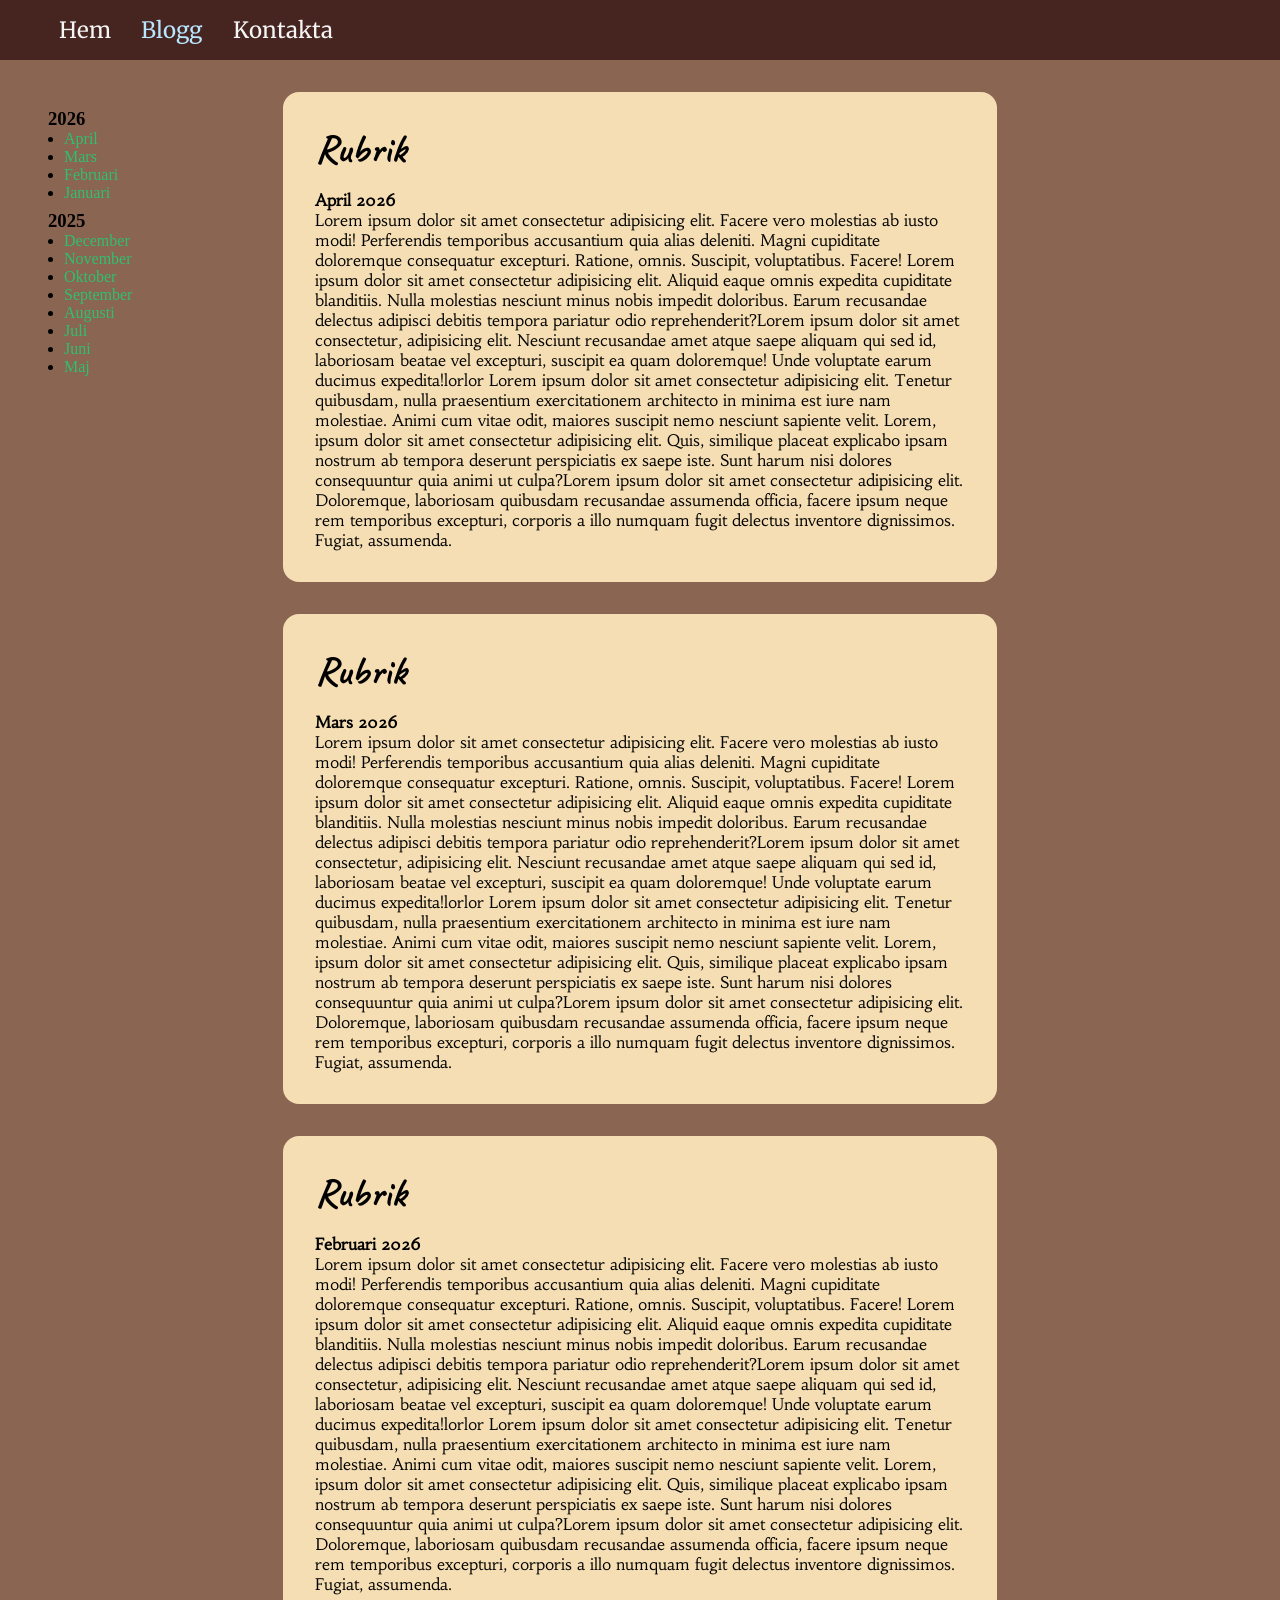
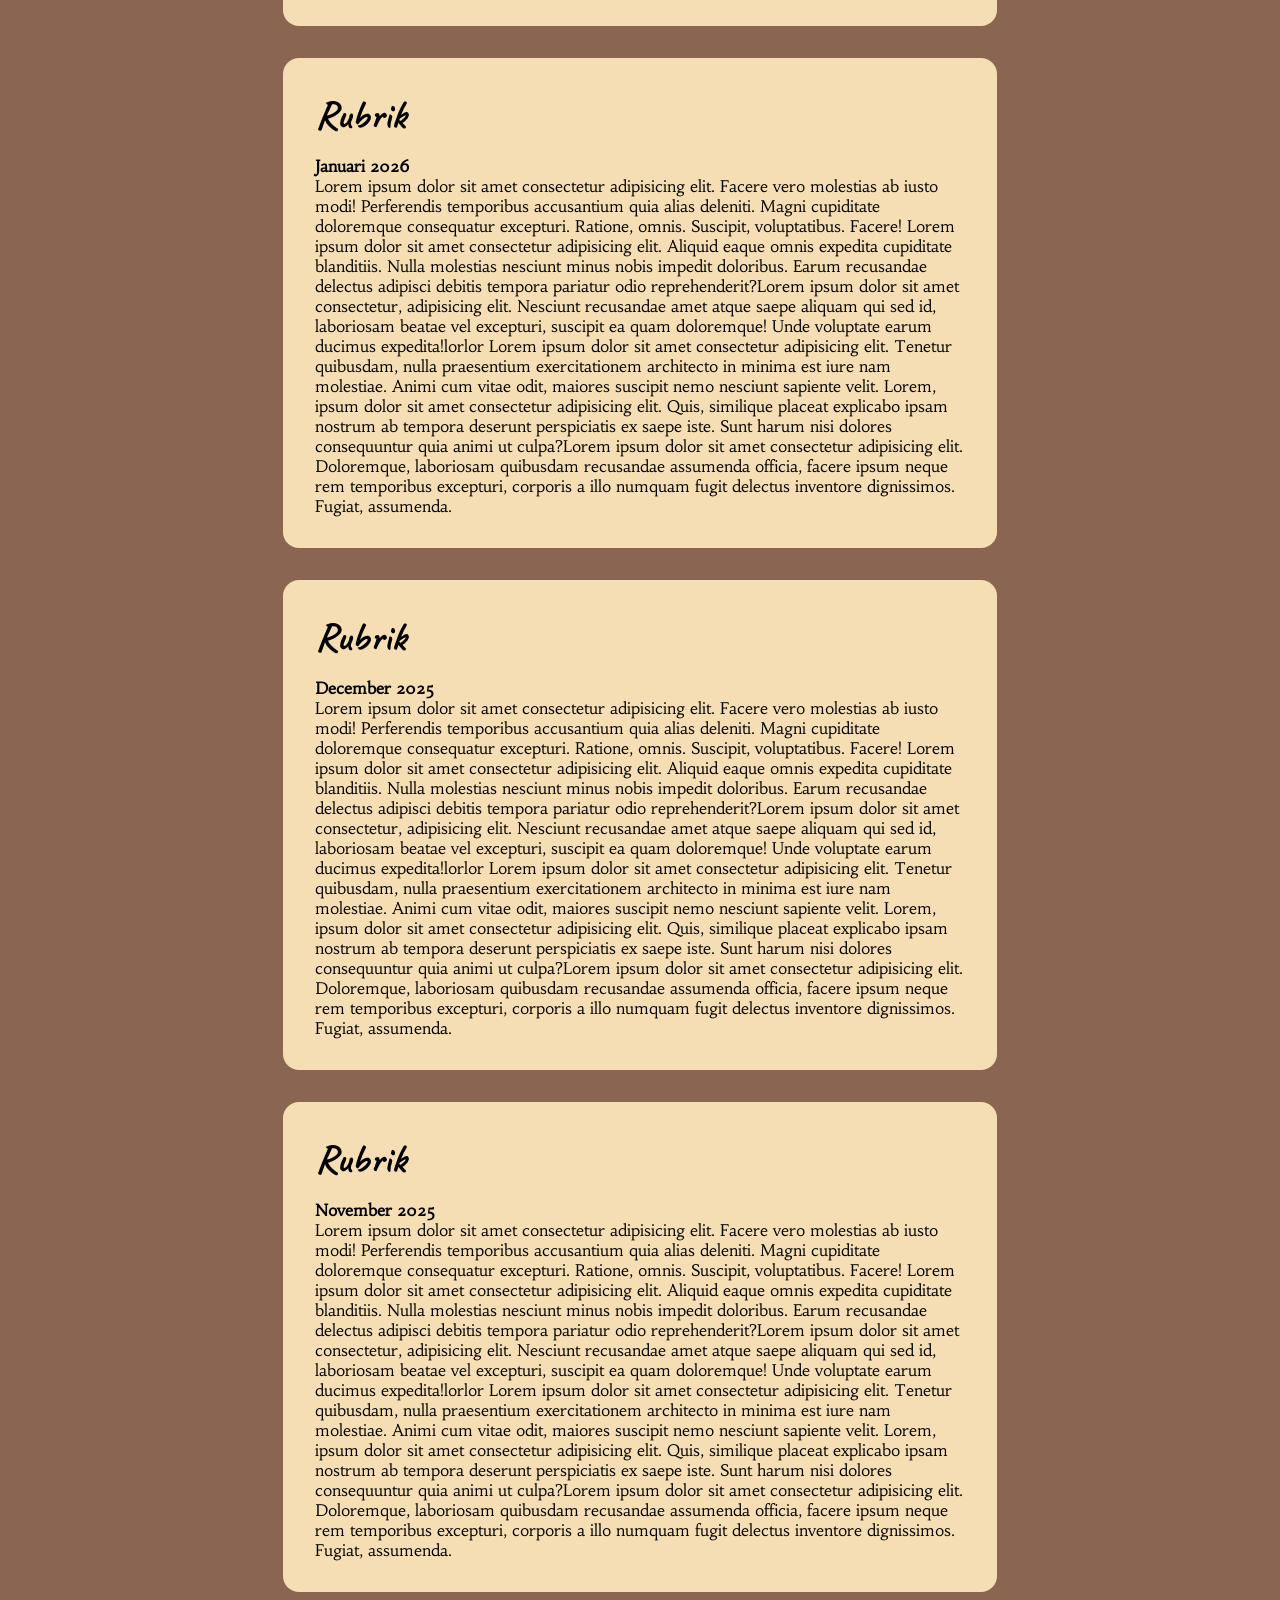
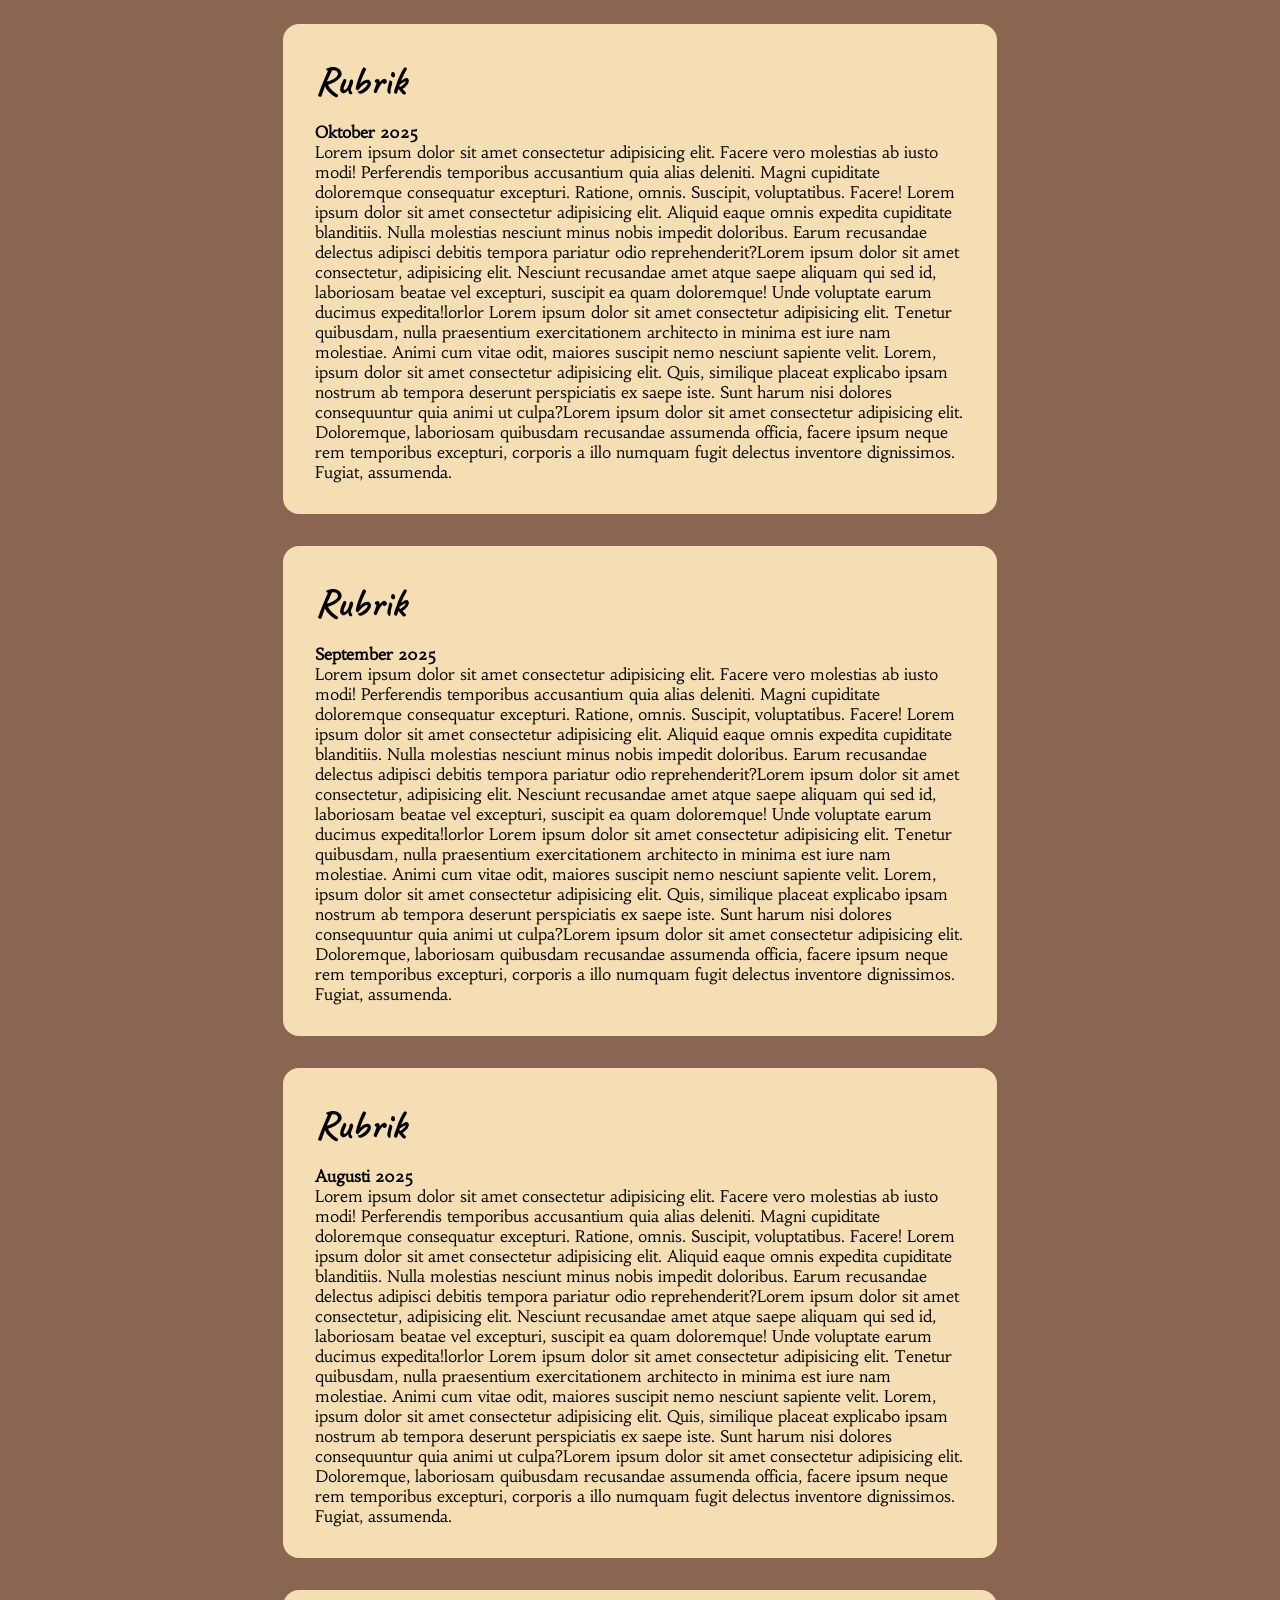
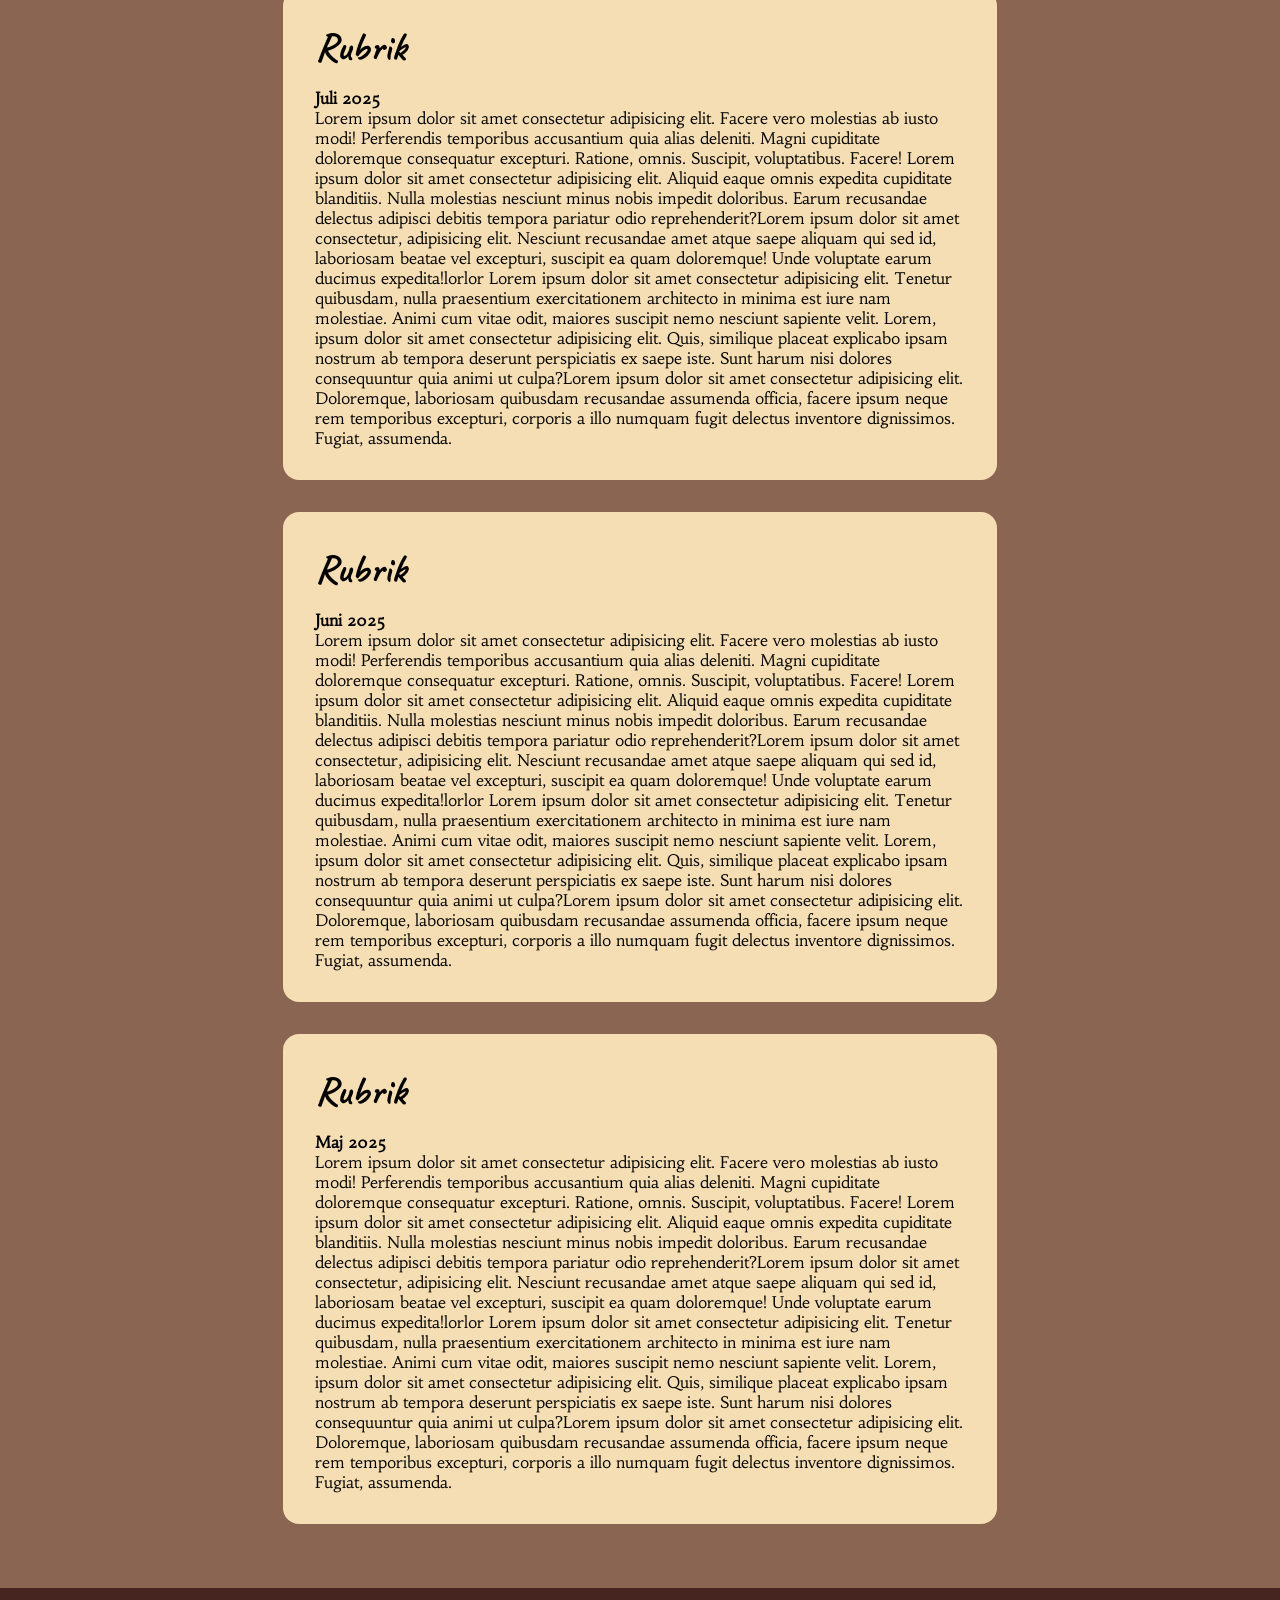
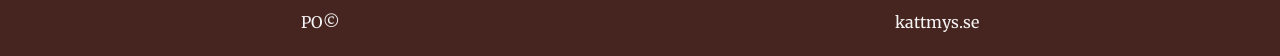
==== commit 17eceb81: "klar" ====
--- a/blogg.html
+++ b/blogg.html
@@ -229,7 +229,7 @@
             </article>
             <article id="Maj-2025">
                 <h2>Rubrik</h2>
-                <h4>Maj 2025</h4>
+                <h4>Maj 2025</h3>
                 <p>Lorem ipsum dolor sit amet consectetur adipisicing elit. Facere vero molestias ab iusto modi!
                     Perferendis temporibus accusantium quia alias deleniti. Magni cupiditate doloremque consequatur
                     excepturi. Ratione, omnis. Suscipit, voluptatibus. Facere! Lorem ipsum dolor sit amet consectetur
@@ -247,7 +247,7 @@
                     inventore dignissimos. Fugiat, assumenda.</p>
             </article>
         </main>
-        <nav class="leftSidePanel">
+        <nav class="left-side-panel">
             <ul>
                 <h3>2026</h3>
                 <li><a href="#April-2026">April</a></li>
@@ -270,6 +270,10 @@
         <aside>
 
         </aside>
+        <footer>
+            <p>PO&copy;</p>
+            <p><a href="https://kattmys.se/">kattmys.se</a></p>
+        </footer>
     </div>
 </body>
 
--- a/style.css
+++ b/style.css
@@ -20,10 +20,10 @@
     margin: 0;
     padding: 0;
 }
-img{
+img {
     width: 100%;
 }
-:root {
+ :root { /*gör variabler för färger*/
     --icy-blue: #b9e6ffff;
     --toffee-brown: #8a6552ff;
     --vanilla-custard: #f6e3a2ff;
@@ -31,176 +31,208 @@
     --emerald: #2fbf71ff;
 }
 html {
-    scroll-padding-top: 4rem;
-}
-body{
-    background-color: var(--toffee-brown);
-}
-.container{
+    scroll-padding-top: 4rem;  /*gör så id länkarna fungerar mycket bätre / kommer på rätt ställe*/
+}
+body { /*gör så backgrunden är brun*/
+    background-color: var(--toffee-brown); 
+}
+.container { /*difinerar hur mobil layouten ska se ut*/
     display: grid;
     grid-template-columns: 1fr;
-    grid-template-areas: 
-    "header"
-    "leftSidePanel"
-    "content" /*rightSidePanel behövs inte på mobil */
-    "footer";
-}
-@media (min-width: 768px){
-    .container{
+    grid-template-areas:
+        "header"
+        "leftSidePanel"
+        /*rightSidePanel behövs inte på mobil för den används inte */
+        "content"
+        "footer";
+}
+@media (min-width: 768px) { /*difinerar hur surplattans layout ska se ut*/
+    .container {
         display: grid;
         grid-template-columns: 1fr 4fr 1fr;
-        grid-template-areas: 
-        "header header header"
-        "leftSidePanel content rightSidePanel"
-        "footer footer footer";
+        grid-template-areas:
+            "header header header"
+            "leftSidePanel content rightSidePanel"
+            "footer footer footer";
     }
-    main .columns{
-        overflow: hidden;
-    }
-}
-@media (min-width: 1024px) {
+}
+@media (min-width: 1024px) {/*definerar hur datorn ska se ut*/
     .container {
         display: grid;
         grid-template-columns: 1fr 3fr 1fr;
         grid-template-areas:
-        "header header header"
-        "leftSidePanel content rightSidePanel"
-        "footer footer footer";
+            "header header header" /*den här ska vara högst upp*/
+            "leftSidePanel content rightSidePanel"/*mitten*/
+            "footer footer footer";/*längst ner*/
     }
-    main .columns{
-        overflow: hidden;
-    }
-}
-header{
+}
+a{ /*gillar inte när länkar har text dekoration så därför gör jag så alla har det*/
+    text-decoration: none;
+}
+/*sidhuvud*/
+header {
     background-color: var(--espresso);
-    grid-area: header;
-    position: sticky;
-    top: 0;
-    margin-bottom: 2rem;
-    padding-top: 1rem;
-    padding-bottom: 1rem;
-}
-header nav{
+    grid-area: header; /*säger att den här ska vara högst upp*/
+    position: sticky;/*gör så den altid är på skären*/
+    top: 0; /*gör så den är uppe*/
+    margin-bottom: 2rem; /*går så man får lite mellan rum*/
+    padding-top: 1rem; /*gör så heder får lite mer fyllning*/
+    padding-bottom: 1rem; /*-II-*/
+}
+header nav { /*kontrolerar navigations fältet*/
     margin-left: 2rem;
 }
-header nav a{
-    text-decoration: none; 
-    font-family: "Merriweather", serif;
+header nav a {/*kontolerar länkarna i navigaions fältet*/
+    color: whitesmoke; /*ändrar färg på texten*/
+    font-family: "Merriweather", serif; /*ändrar font*/
     margin-left: 1.67rem;
     margin-top: -1rem;
     font-size: 1.4rem;
-    color: whitesmoke
-}
-header nav a.active{
+}
+header nav a.active {/*ändrar så sidans länk som du är ine på blir blå*/
     color: var(--icy-blue);
 }
-main{
-    grid-area: content;
+/*huvuddel*/
+main { /*ändrar på huvud delen av sidan*/
+    grid-area: content; /*gör så saker i main kommer effter left-side-panel eller heder beroende på enhet*/
     font-family: "Habibi", serif;
 }
-main article{
+main h1 { /*ändrar h1*/
+    text-align: center; /*gör så texten är i center istället för till vänster*/
+    margin-bottom: 1rem;
+    font-size: 2.5em;
+}
+main article { /*ändar typ alla stycken asså själva huvud delen*/
+    background-color: wheat;
     padding: 2rem;
-    background-color: wheat;
+    border-radius: 1rem; /*gör så det blir rundade hörn*/
+    width: 93%; /*gör så den blir lite mindre*/
+    margin: auto; /*gör så den är i mitten*/
     margin-bottom: 2rem;
-    border-radius: 1rem;
-}
-main article h2{
-    font-size: 3em;
-    font-family: "Caveat", cursive;
-    margin-bottom: 1rem;
-}
-main article p{
-    
-}
-main h1{
-    text-align: center;
-    margin-bottom: 1rem;
+}
+main article button{
+    margin-bottom: 1rem;
+}
+main article iframe{ 
+    display: none; /*gör så filen inte är där från början*/
+}
+main article h2 {/*ändar på h2 används mest för rubriker*/
+    font-size: 2.5em; /*gör den lite störe*/
+    font-family: "Caveat", cursive; /*ändrar så h2 har en speciel font*/
+    margin-bottom: 1rem;
+}
+main article ol h3{ /*ändrar subrubriker i index*/
+    margin-left: -2.5rem;
+    margin-bottom: 0.5rem;
+}
+main article ol li a{ /*ändrar färg på länkarna*/
+    color: black;
+}
+main .flex-box {/*fixar så sakerna staplas från vänster tillhöger istället för up till ner*/
+    display: flex;
+    flex-wrap: wrap; /*gör så bilden också kan gå ner under texten när den får för lite plats*/
+    gap: 1.5rem; /*gör ett mellan rum mellan texten och bilden*/
+    border-radius: 1rem;
+}
+main figure .flex-box img {
+    min-width: 15rem; /*gör så den har en mnimi bräd*/
+    max-width: 20rem; /*gör så den har en mac bräd*/
+    border: 0.2rem solid var(--espresso);
+    border-radius: 1rem;
+    flex: 1;
 }
 
-main .columns{
+main figure .flex-box p {
+    flex: 1;
+    min-width: 10rem; /*gör så texten har en mini mi bräd vilket putar ner bilden*/
+}
+
+main .columns { /*används mest för att få figuresana att staplas vågrät*/
     display: flex;
     flex-wrap: wrap;
     margin-bottom: 1rem;
 }
-.suportPage{
-   background-color: wheat; 
-   padding: 2rem;
-   border-radius: 1rem;
-   margin-bottom: 2rem;
-}
-main .columns figure{
-    border: 0.2rem solid black;
+main figure { /*ändrar så figuren på hem får pading och ändrar färg mm */
+    background-color: wheat;
+    padding: 1rem;
+    border-radius: 1rem;
+    margin-bottom: 2rem;
+}
+main .columns figure {/*ändrar figurerna på kontakt sidan*/
+    border: 0.2rem solid black; /*gör så det blir en svart bar runt omkring figuren*/
     background-color: var(--vanilla-custard);
     padding: 1rem;
     border-radius: 1rem;
     text-align: center;
-    flex: 1 1 0;
-    min-width: 35%;
-}
-main .columns figure img{
-    width: 55%;
-    margin-bottom: 1rem;
-}
-main .columns figure p{
+    flex: 1 1 0; /*gör också så den kan hoppa ner*/
+    min-width: 35%; /*gör så de hoppar ner när de få förlite text*/
+}
+main .columns figure img {/*bilden i figure*/
+    width: 55%; /*gör så bilden inte blir för stor och så de två bilderna har olika storle*/
+    margin-bottom: 1rem;
+}
+main .columns figure p { /*ändrar fot för sifror är fula i hibbibi*/
     font-family: "Merriweather", serif;
 }
-main .columns figure p a{
-    text-decoration: none;
+main .columns figure p a { /*ändrar så länken är svat istället för lilla*/ 
     color: black;
 }
-.post{
+.suport-form {/*gör så kontakt formen blir lik figuresana med telefon och mejl*/
+    width: 93%;
+    margin: auto;
     padding: 1rem;
-    margin-bottom: 3.5rem;
-    border-radius: 0.5rem;
-}
-.suportForm{
-    padding: 1rem;
-    margin-bottom: 3.5rem;
     border-radius: 0.5rem;
     background-color: var(--vanilla-custard);
     border: 0.2rem solid black;
 }
-form label{
-
-}
-form input{
-    width: 15rem;
-}
-form textarea{
-    max-width: 101%;
+form label {}
+form input {/*säger hur stor vita rutan man fyller i sitt namn och eposten i*/
+    width: 8rem;
+}
+form textarea {/*ändrar så textrutan blir störe och högre där man skriver medelandet*/
     min-width: 100%;
     height: 8rem;
 }
-main p{
-    width: 100%;
-    width: auto;    
+main p {/*gör så ord kan breaka samt så texten är i miten*/
+    width: auto;
     word-break: break-word
 }
-
-nav.leftSidePanel{
-    margin-top: 2.5rem;
+/*vänstra aside*/
+nav.left-side-panel {/*min andra aside typ men heter nav för det är en nac också*/
+    margin-top: 1rem;
     grid-area: leftSidePanel;
-    margin-left: 5rem;
-}
-nav ul{
-    margin-bottom: 1rem;
-}
-nav ul li{
+    margin-left: 3rem;
+}
+nav ul {/*gör bara ett litet mellan rum mellan  listorna*/
+    margin-bottom: 0.5rem;
+}
+nav ul li {/*gör så föremålen i listan flytas litte till höger*/
     margin-left: 1rem;
-}   
-nav ul li a:link{
+}
+nav ul li a:link {/*ändrar färg när man klickar på en jämfört med om man inte har*/
     color: var(--emerald);
-    text-decoration: none;
-}
-nav ul li a:visited{
-    text-decoration: none;
+}
+nav ul li a:visited { /*-II-*/
     color: var(--icy-blue);
 }
-aside{
+/*högra aside*/
+aside {/*gör högra asiede*/
     grid-area: rightSidePanel;
 }
-footer{
+/*sidfoot*/
+footer {/*handterar bara sidfoitfen längst ner gör så de två texterna har lika mellanrum samt ger annan färg och padding*/
+    margin-top: 2rem;
     grid-area: footer;
     background-color: var(--espresso);
-    padding: 5rem;
-}
+    padding: 1.5rem;
+    display: flex;
+    justify-content: space-between;
+}
+footer p{
+    margin: auto;
+    color: whitesmoke; /*ändrar fär så det blir änklare att läsa*/
+    font-family: "Merriweather", serif;
+}
+footer a{
+    color: whitesmoke;
+}
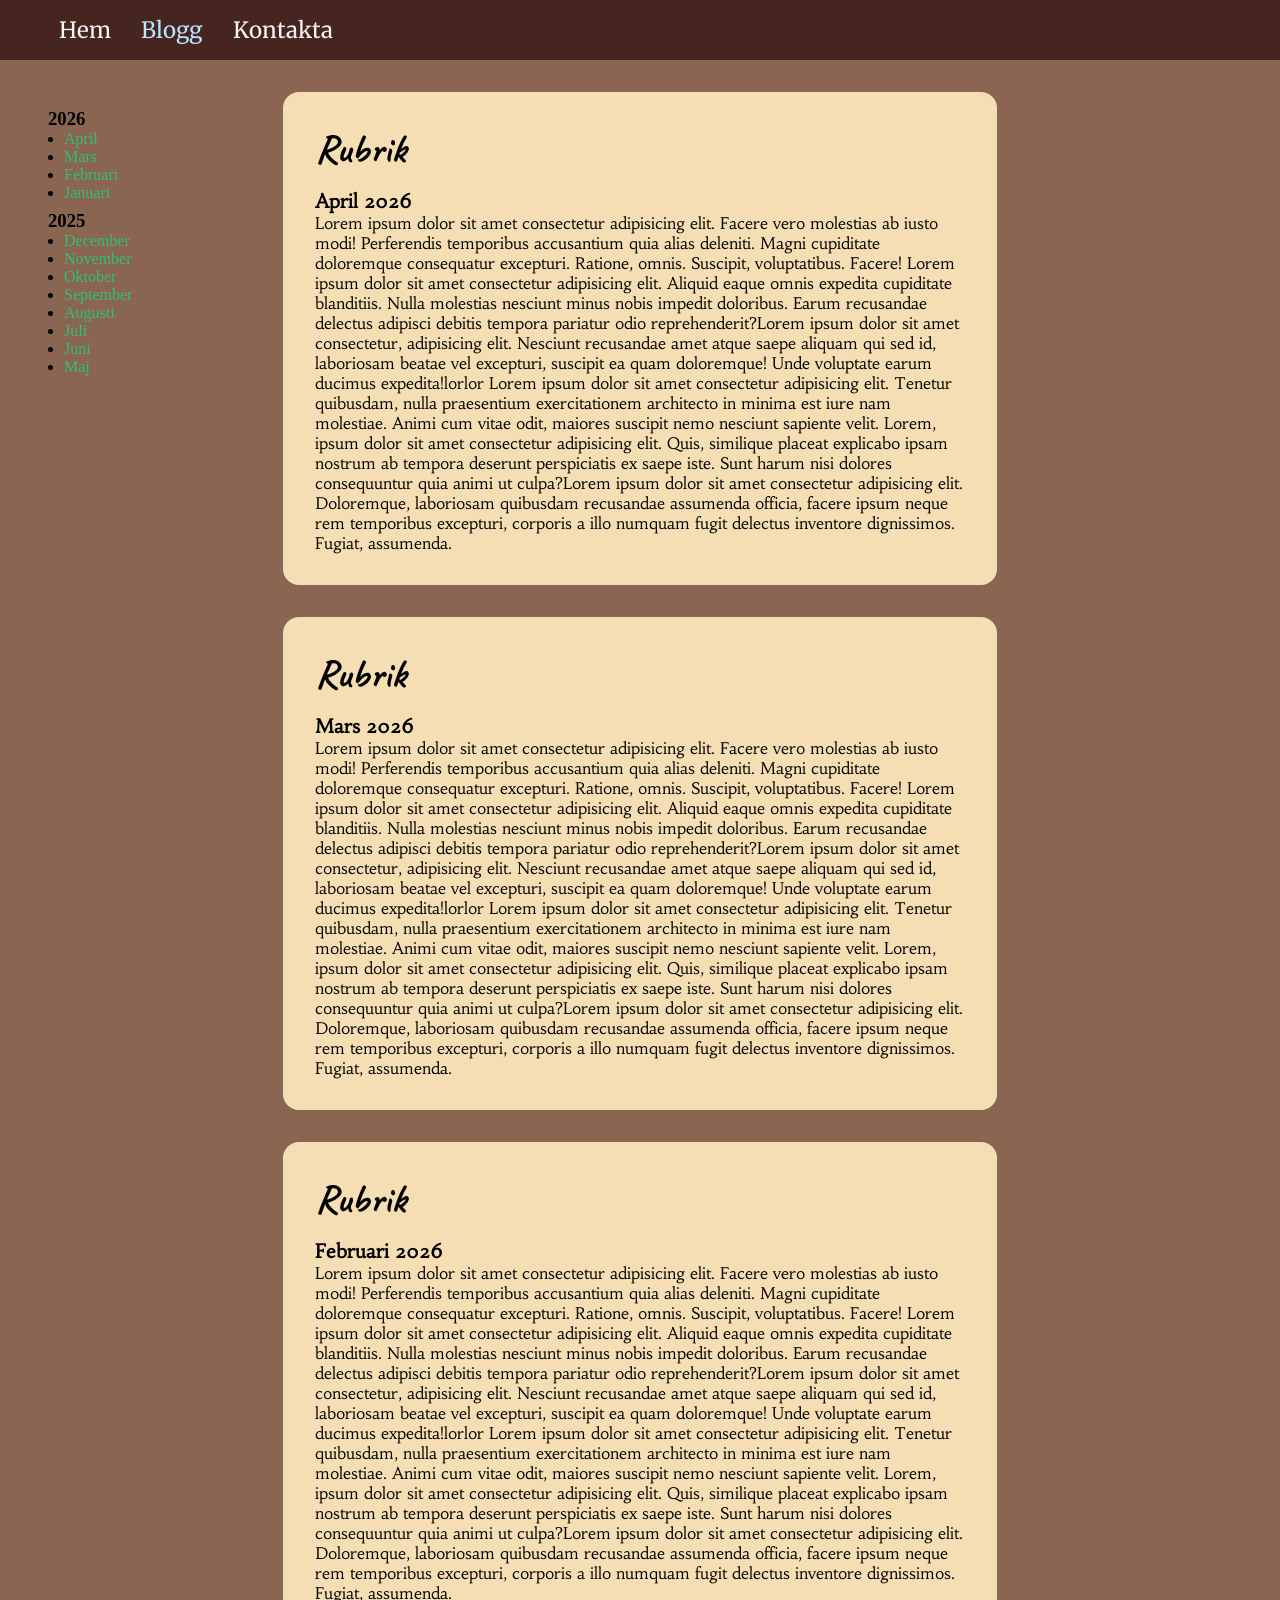
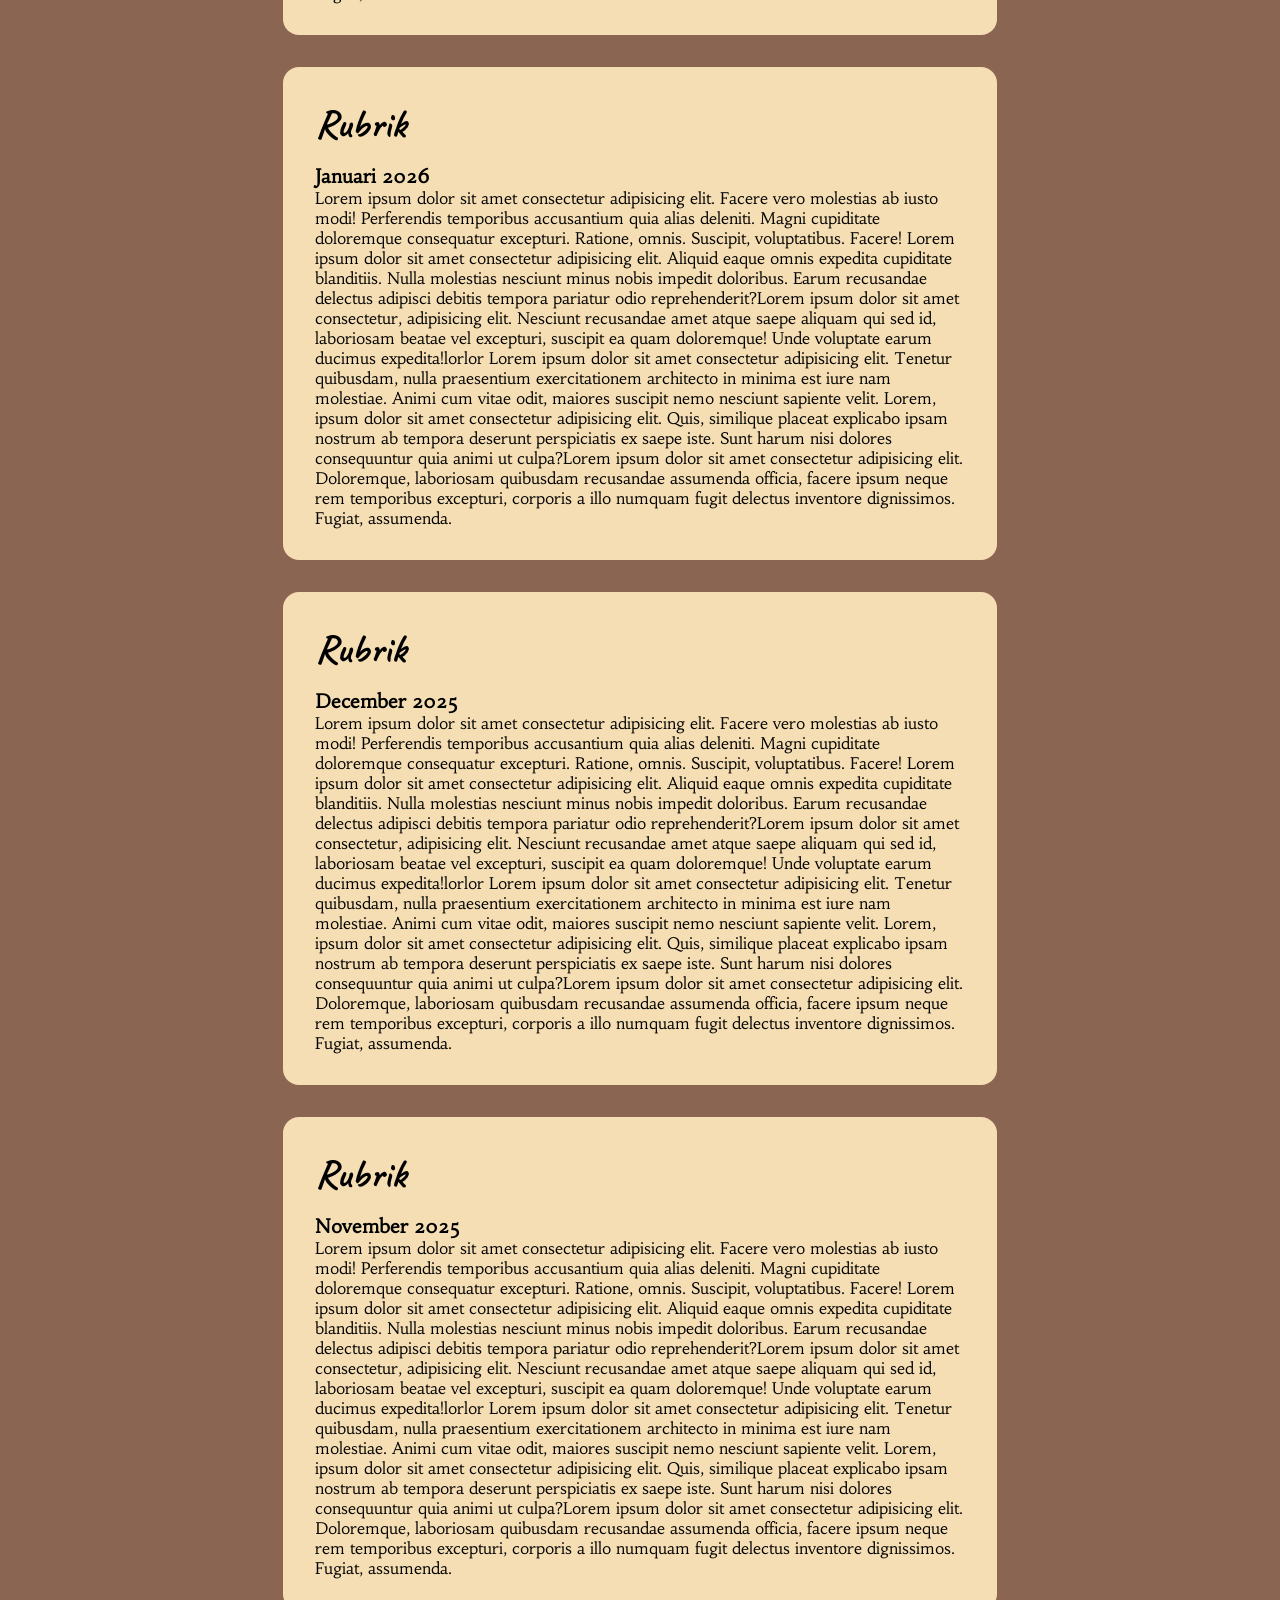
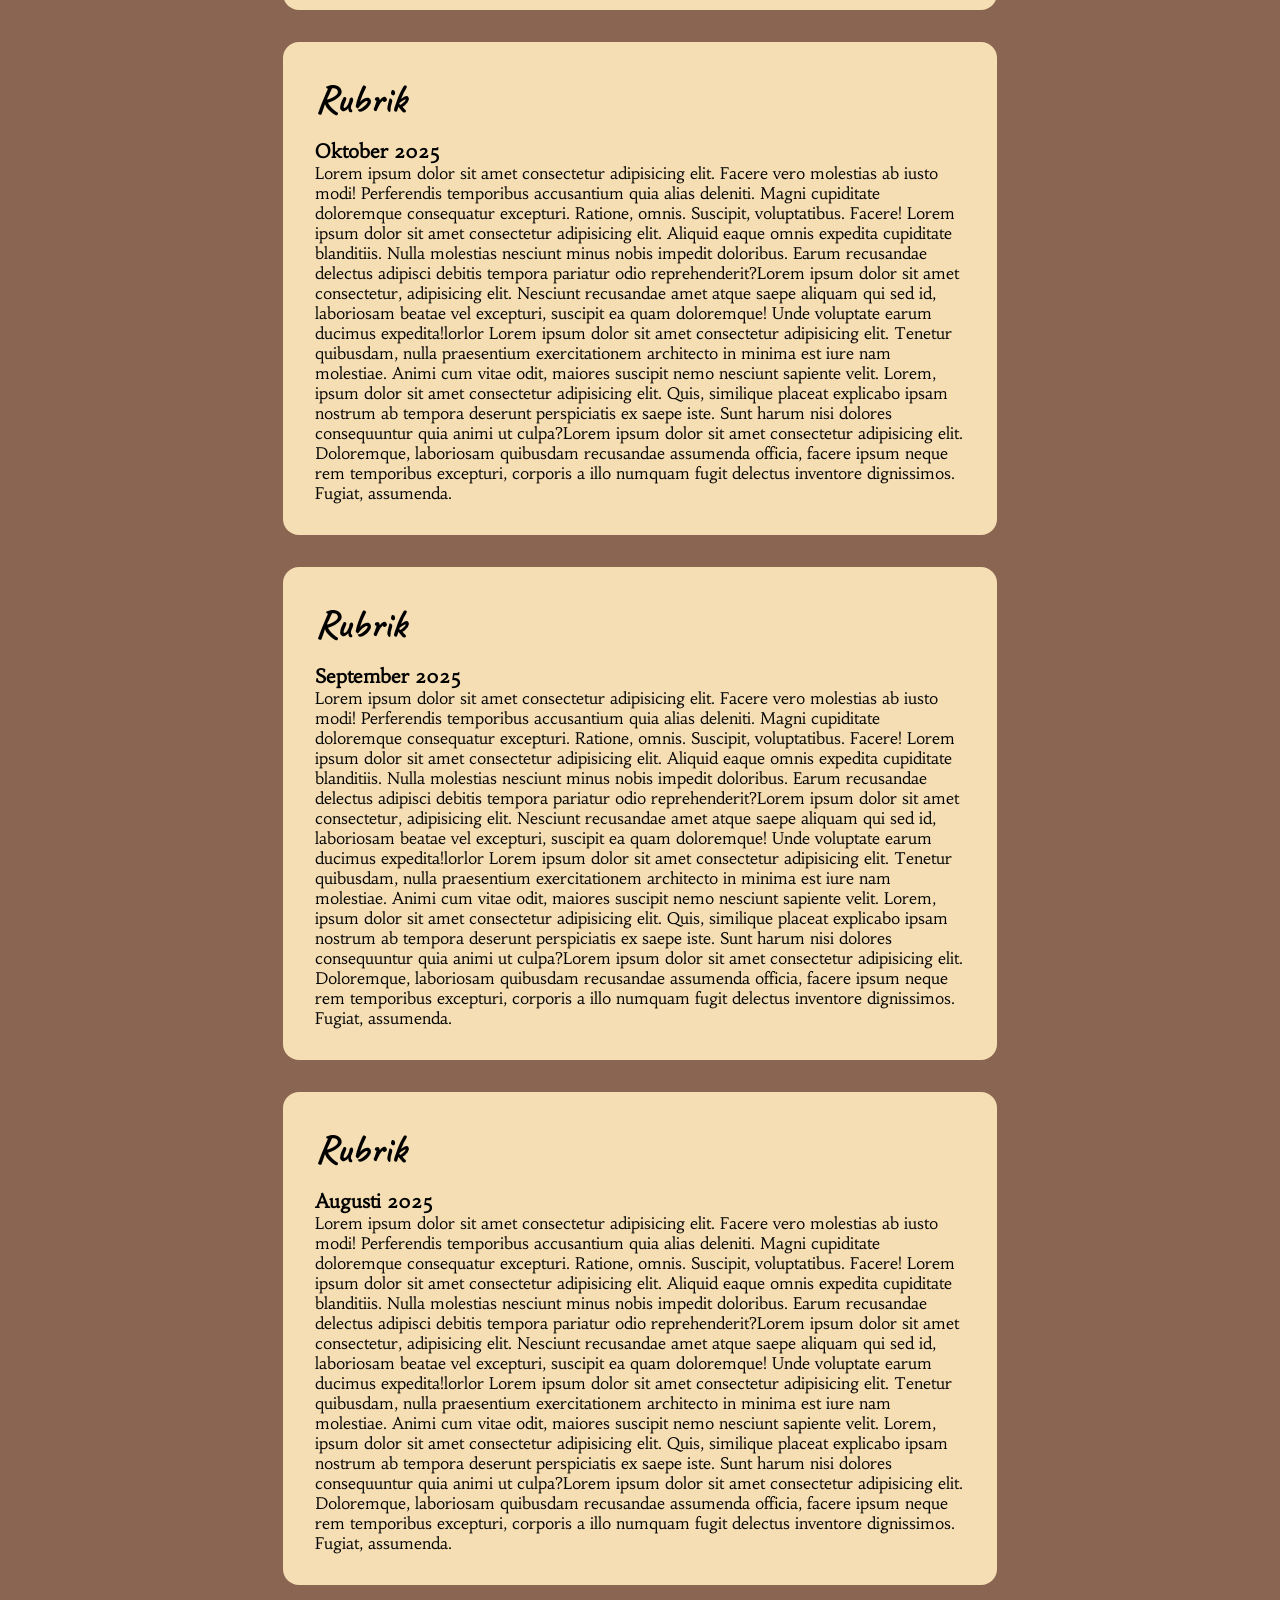
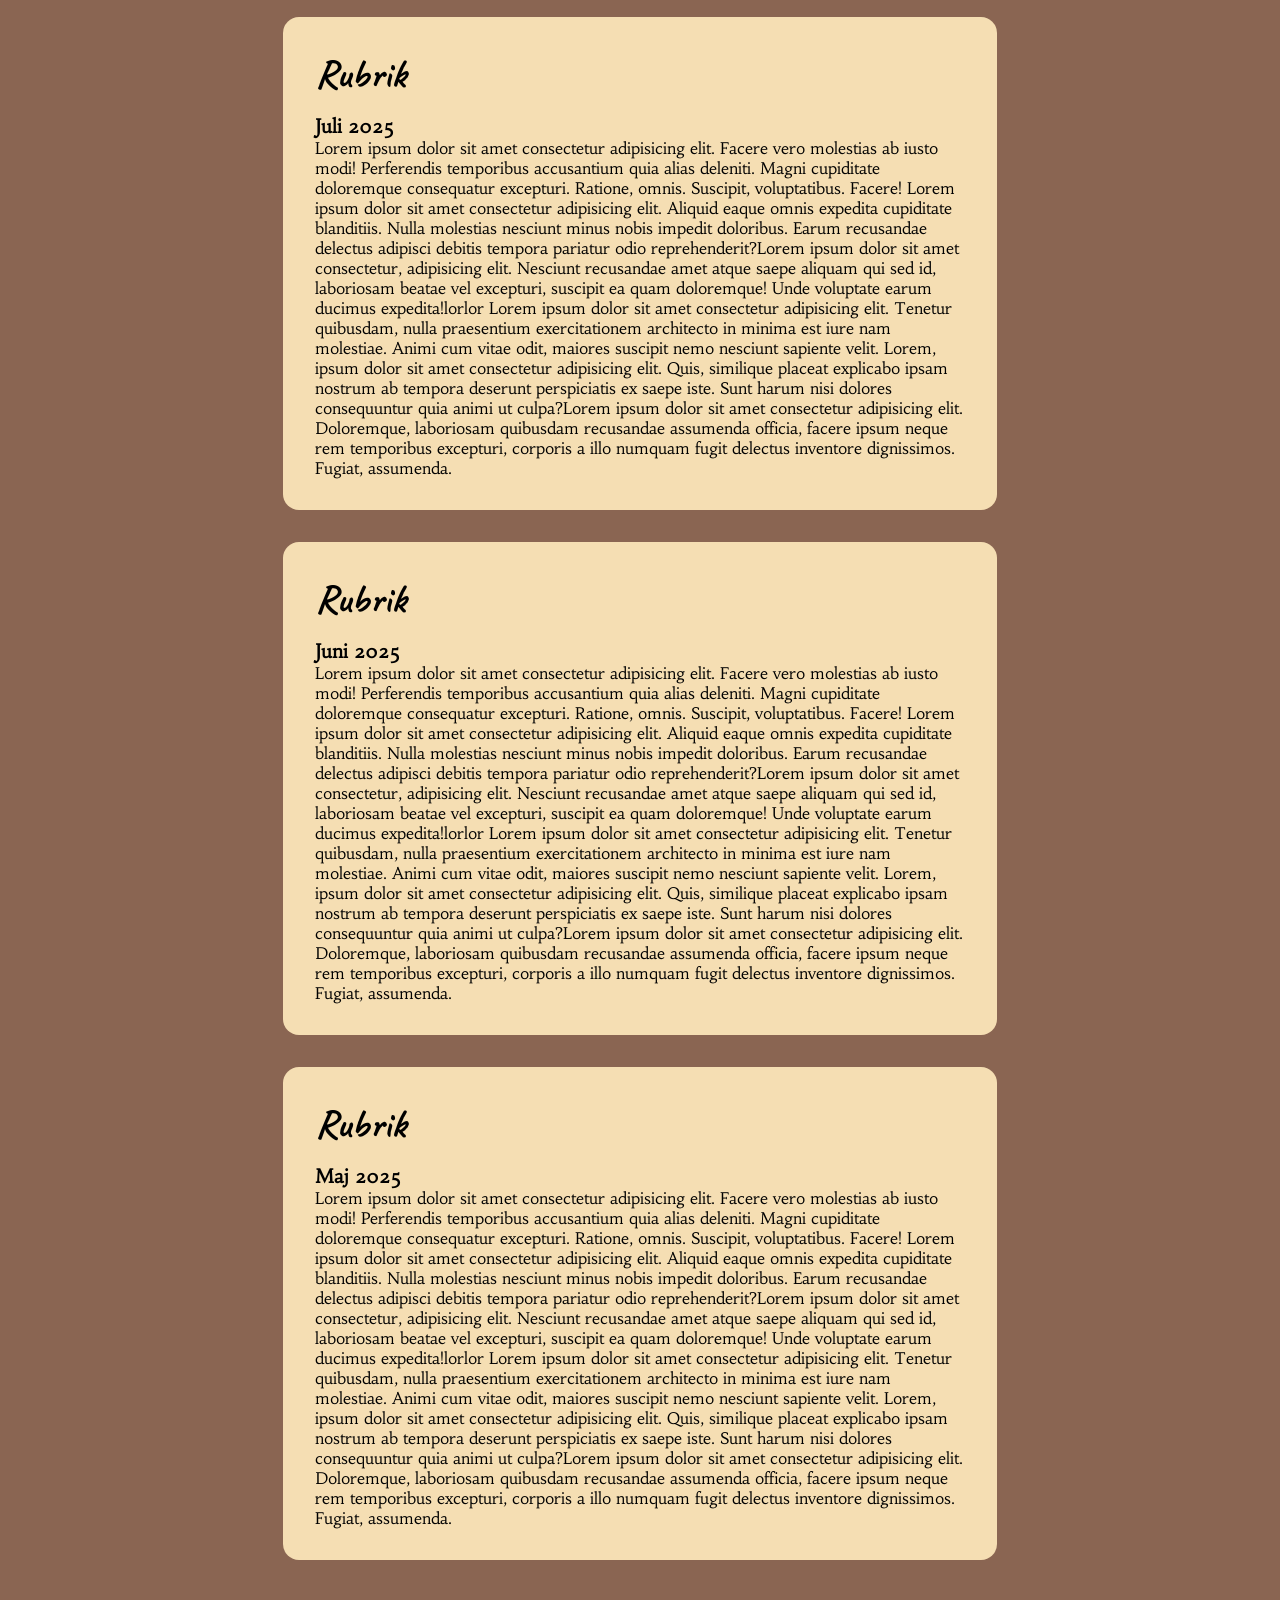
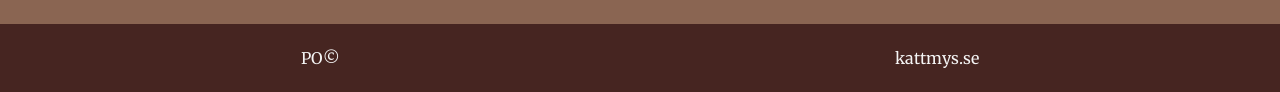
==== commit 50378a5e: "klar igen" ====
--- a/blogg.html
+++ b/blogg.html
@@ -20,7 +20,7 @@
         <main>
             <article>
                 <h2>Rubrik</h2>
-                <h4>April 2026</h4>
+                <h3>April 2026</h3>
                 <p>Lorem ipsum dolor sit amet consectetur adipisicing elit. Facere vero molestias ab iusto modi!
                     Perferendis temporibus accusantium quia alias deleniti. Magni cupiditate doloremque consequatur
                     excepturi. Ratione, omnis. Suscipit, voluptatibus. Facere! Lorem ipsum dolor sit amet consectetur
@@ -39,7 +39,7 @@
             </article>
             <article id="Mars-2026">
                 <h2>Rubrik</h2>
-                <h4>Mars 2026</h4>
+                <h3>Mars 2026</h3>
                 <p>Lorem ipsum dolor sit amet consectetur adipisicing elit. Facere vero molestias ab iusto modi!
                     Perferendis temporibus accusantium quia alias deleniti. Magni cupiditate doloremque consequatur
                     excepturi. Ratione, omnis. Suscipit, voluptatibus. Facere! Lorem ipsum dolor sit amet consectetur
@@ -58,7 +58,7 @@
             </article>
             <article id="Februari-2026">
                 <h2>Rubrik</h2>
-                <h4>Februari 2026</h4>
+                <h3>Februari 2026</h3>
                 <p>Lorem ipsum dolor sit amet consectetur adipisicing elit. Facere vero molestias ab iusto modi!
                     Perferendis temporibus accusantium quia alias deleniti. Magni cupiditate doloremque consequatur
                     excepturi. Ratione, omnis. Suscipit, voluptatibus. Facere! Lorem ipsum dolor sit amet consectetur
@@ -77,7 +77,7 @@
             </article>
             <article id="Januari-2026">
                 <h2>Rubrik</h2>
-                <h4>Januari 2026</h4>
+                <h3>Januari 2026</h3>
                 <p>Lorem ipsum dolor sit amet consectetur adipisicing elit. Facere vero molestias ab iusto modi!
                     Perferendis temporibus accusantium quia alias deleniti. Magni cupiditate doloremque consequatur
                     excepturi. Ratione, omnis. Suscipit, voluptatibus. Facere! Lorem ipsum dolor sit amet consectetur
@@ -96,7 +96,7 @@
             </article>
             <article id="December-2025">
                 <h2>Rubrik</h2>
-                <h4>December 2025</h4>
+                <h3>December 2025</h3>
                 <p>Lorem ipsum dolor sit amet consectetur adipisicing elit. Facere vero molestias ab iusto modi!
                     Perferendis temporibus accusantium quia alias deleniti. Magni cupiditate doloremque consequatur
                     excepturi. Ratione, omnis. Suscipit, voluptatibus. Facere! Lorem ipsum dolor sit amet consectetur
@@ -115,7 +115,7 @@
             </article>
             <article id="November-2025">
                 <h2>Rubrik</h2>
-                <h4>November 2025</h4>
+                <h3>November 2025</h3>
                 <p>Lorem ipsum dolor sit amet consectetur adipisicing elit. Facere vero molestias ab iusto modi!
                     Perferendis temporibus accusantium quia alias deleniti. Magni cupiditate doloremque consequatur
                     excepturi. Ratione, omnis. Suscipit, voluptatibus. Facere! Lorem ipsum dolor sit amet consectetur
@@ -134,7 +134,7 @@
             </article>
             <article id="Oktober-2025">
                 <h2>Rubrik</h2>
-                <h4>Oktober 2025</h4>
+                <h3>Oktober 2025</h3>
                 <p>Lorem ipsum dolor sit amet consectetur adipisicing elit. Facere vero molestias ab iusto modi!
                     Perferendis temporibus accusantium quia alias deleniti. Magni cupiditate doloremque consequatur
                     excepturi. Ratione, omnis. Suscipit, voluptatibus. Facere! Lorem ipsum dolor sit amet consectetur
@@ -153,7 +153,7 @@
             </article>
             <article id="September-2025">
                 <h2>Rubrik</h2>
-                <h4>September 2025</h4>
+                <h3>September 2025</h3>
                 <p>Lorem ipsum dolor sit amet consectetur adipisicing elit. Facere vero molestias ab iusto modi!
                     Perferendis temporibus accusantium quia alias deleniti. Magni cupiditate doloremque consequatur
                     excepturi. Ratione, omnis. Suscipit, voluptatibus. Facere! Lorem ipsum dolor sit amet consectetur
@@ -172,7 +172,7 @@
             </article>
             <article id="Augusti-2025">
                 <h2>Rubrik</h2>
-                <h4>Augusti 2025</h4>
+                <h3>Augusti 2025</h3>
                 <p>Lorem ipsum dolor sit amet consectetur adipisicing elit. Facere vero molestias ab iusto modi!
                     Perferendis temporibus accusantium quia alias deleniti. Magni cupiditate doloremque consequatur
                     excepturi. Ratione, omnis. Suscipit, voluptatibus. Facere! Lorem ipsum dolor sit amet consectetur
@@ -191,7 +191,7 @@
             </article>
             <article id="Juli-2025">
                 <h2>Rubrik</h2>
-                <h4>Juli 2025</h4>
+                <h3>Juli 2025</h3>
                 <p>Lorem ipsum dolor sit amet consectetur adipisicing elit. Facere vero molestias ab iusto modi!
                     Perferendis temporibus accusantium quia alias deleniti. Magni cupiditate doloremque consequatur
                     excepturi. Ratione, omnis. Suscipit, voluptatibus. Facere! Lorem ipsum dolor sit amet consectetur
@@ -210,7 +210,7 @@
             </article>
             <article id="Juni-2025">
                 <h2>Rubrik</h2>
-                <h4>Juni 2025</h4>
+                <h3>Juni 2025</h3>
                 <p>Lorem ipsum dolor sit amet consectetur adipisicing elit. Facere vero molestias ab iusto modi!
                     Perferendis temporibus accusantium quia alias deleniti. Magni cupiditate doloremque consequatur
                     excepturi. Ratione, omnis. Suscipit, voluptatibus. Facere! Lorem ipsum dolor sit amet consectetur
@@ -229,7 +229,7 @@
             </article>
             <article id="Maj-2025">
                 <h2>Rubrik</h2>
-                <h4>Maj 2025</h3>
+                <h3>Maj 2025</h3>
                 <p>Lorem ipsum dolor sit amet consectetur adipisicing elit. Facere vero molestias ab iusto modi!
                     Perferendis temporibus accusantium quia alias deleniti. Magni cupiditate doloremque consequatur
                     excepturi. Ratione, omnis. Suscipit, voluptatibus. Facere! Lorem ipsum dolor sit amet consectetur
@@ -248,15 +248,15 @@
             </article>
         </main>
         <nav class="left-side-panel">
+            <h3>2026</h3>
             <ul>
-                <h3>2026</h3>
                 <li><a href="#April-2026">April</a></li>
                 <li><a href="#Mars-2026">Mars</a></li>
                 <li><a href="#Februari-2026">Februari</a></li>
                 <li><a href="#Januari-2026">Januari</a></li>
             </ul>
+            <h3>2025</h3>
             <ul>
-                <h3>2025</h3>
                 <li><a href="#December-2025">December</a></li>
                 <li><a href="#November-2025">November</a></li>
                 <li><a href="#Oktober-2025">Oktober</a></li>
--- a/style.css
+++ b/style.css
@@ -114,6 +114,7 @@
     margin-bottom: 1rem;
 }
 main article iframe{ 
+    width: 100%; /*gör så den sträker över hela div boxen*/
     display: none; /*gör så filen inte är där från början*/
 }
 main article h2 {/*ändar på h2 används mest för rubriker*/
@@ -135,16 +136,15 @@
     border-radius: 1rem;
 }
 main figure .flex-box img {
-    min-width: 15rem; /*gör så den har en mnimi bräd*/
+    min-width: 13rem; /*gör så den har en mnimi bräd*/
     max-width: 20rem; /*gör så den har en mac bräd*/
     border: 0.2rem solid var(--espresso);
     border-radius: 1rem;
     flex: 1;
 }
-
 main figure .flex-box p {
     flex: 1;
-    min-width: 10rem; /*gör så texten har en mini mi bräd vilket putar ner bilden*/
+    min-width: 11rem; /*gör så texten har en mini mi bräd vilket putar ner bilden*/
 }
 
 main .columns { /*används mest för att få figuresana att staplas vågrät*/
@@ -185,11 +185,11 @@
     background-color: var(--vanilla-custard);
     border: 0.2rem solid black;
 }
-form label {}
 form input {/*säger hur stor vita rutan man fyller i sitt namn och eposten i*/
-    width: 8rem;
+    width: 10rem;
 }
 form textarea {/*ändrar så textrutan blir störe och högre där man skriver medelandet*/
+    max-width: fit-content;
     min-width: 100%;
     height: 8rem;
 }
@@ -227,6 +227,7 @@
     padding: 1.5rem;
     display: flex;
     justify-content: space-between;
+    bottom: 0;
 }
 footer p{
     margin: auto;
